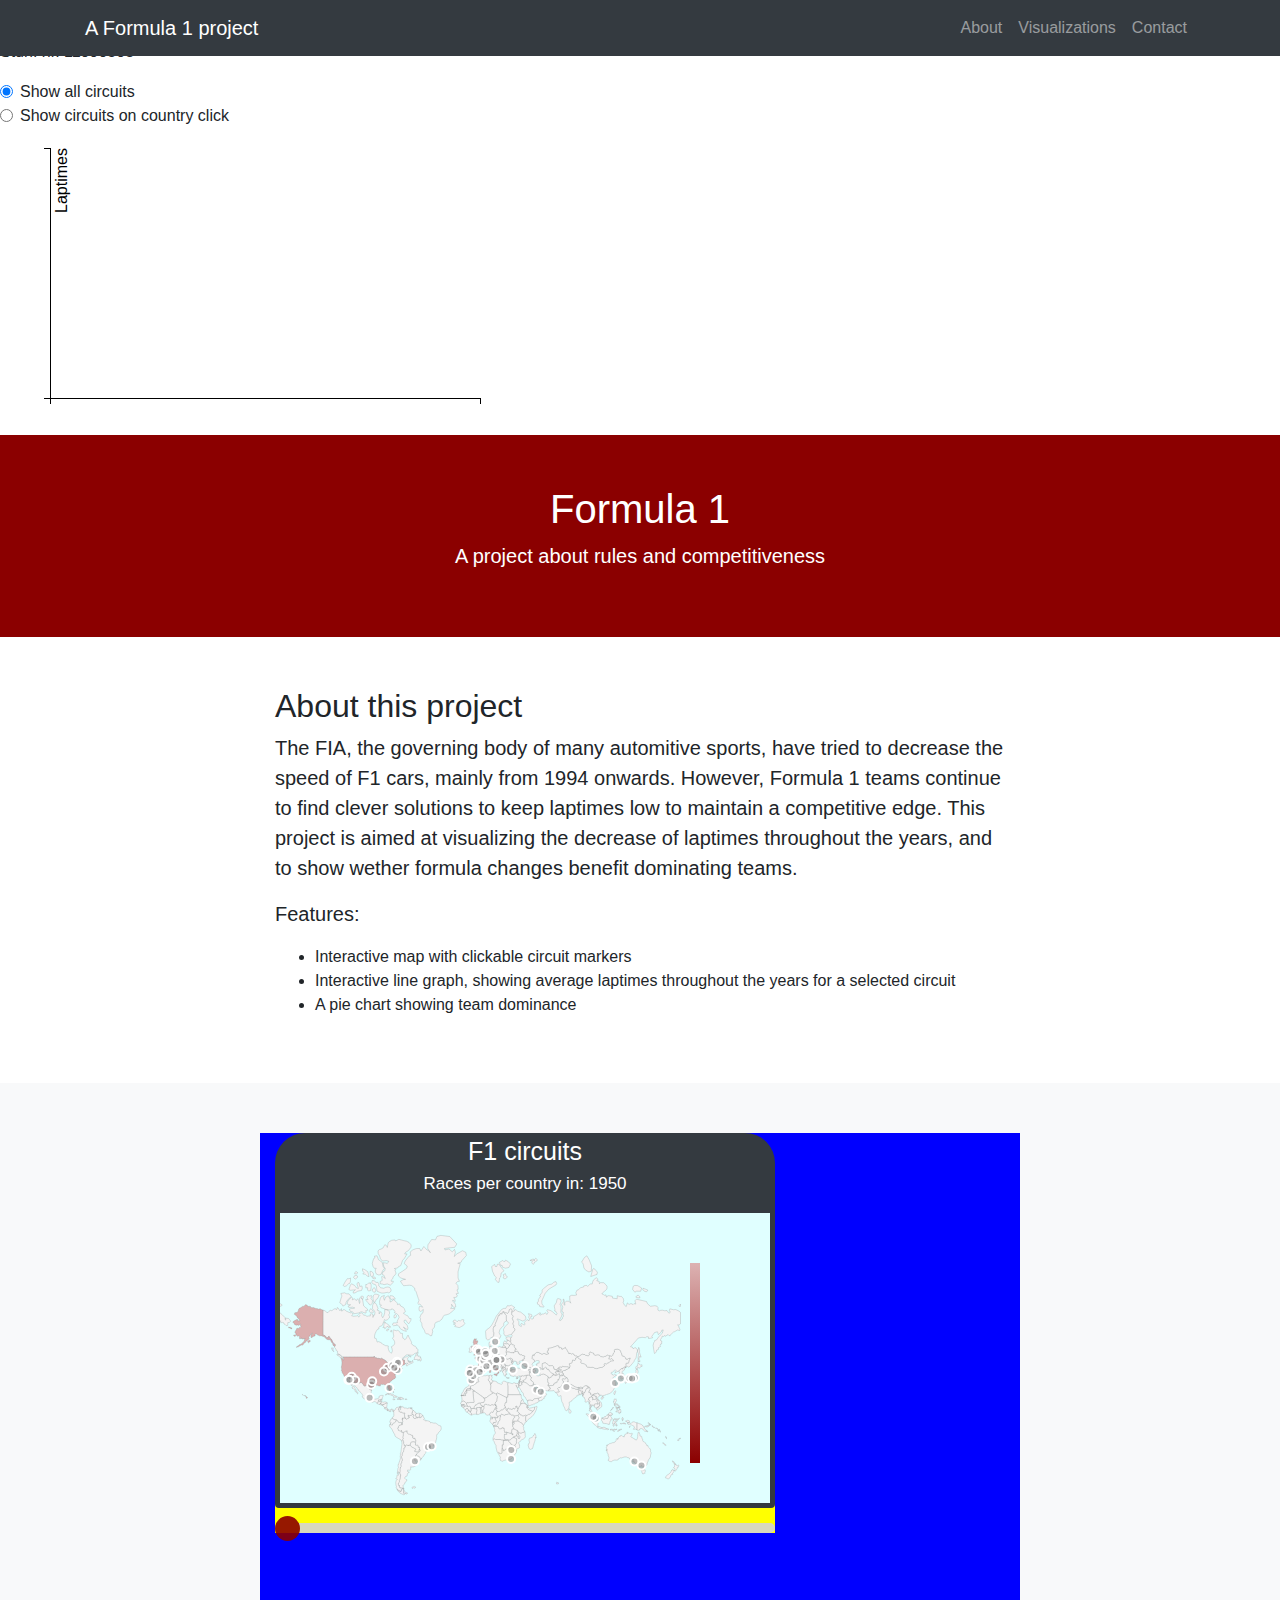
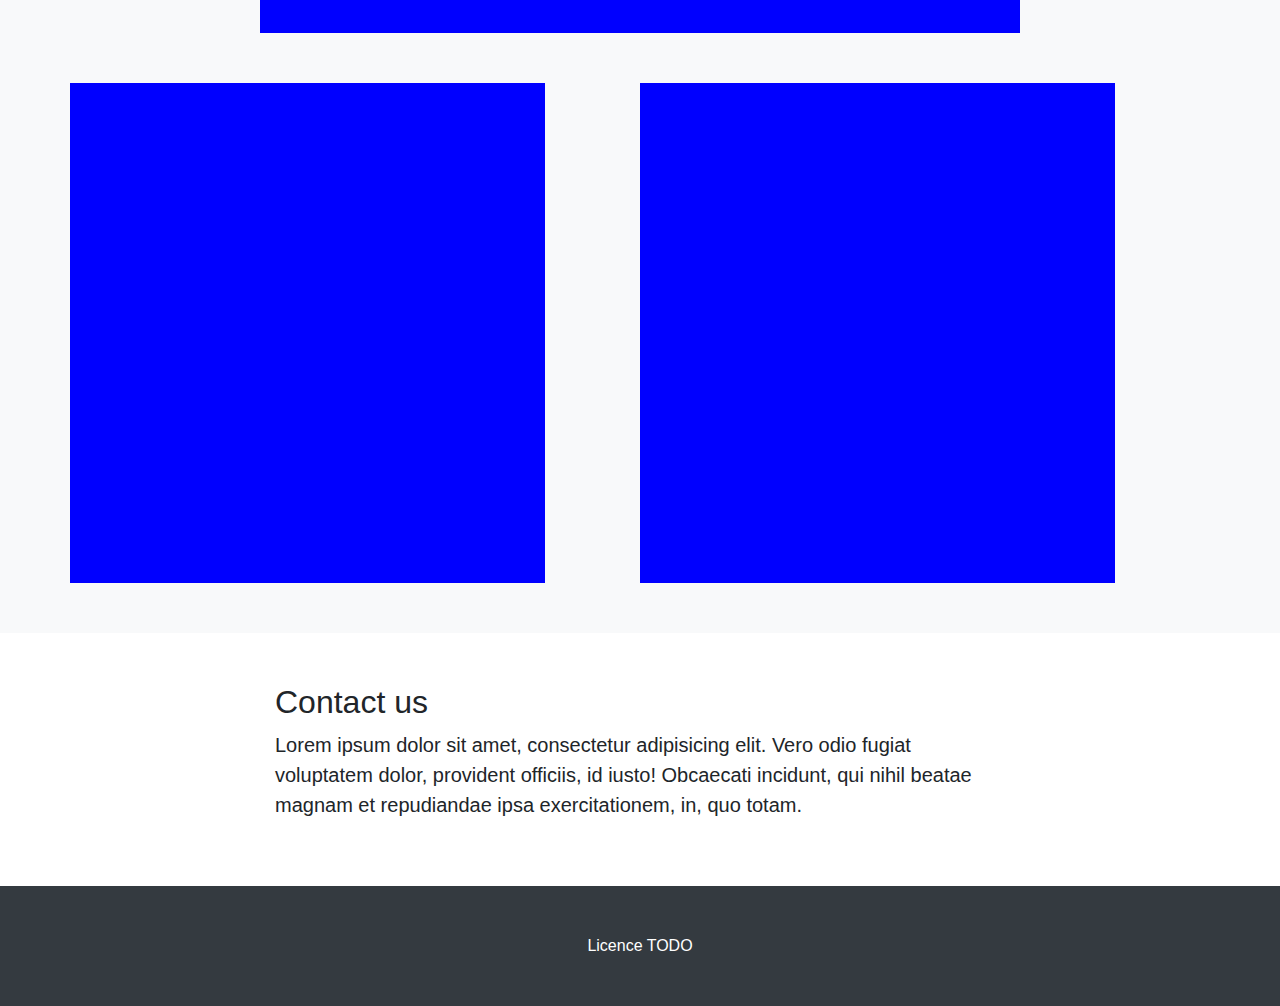
==== main/project.html @ c3337b23 "started general layout of site" ====
<!DOCTYPE>

<html lang='eng'>
	<head>
		<meta name = 'Author: Rick van Bork' Content =  'project html'>

		<!-- Required meta tags for Bootstrap -->
		<meta charset="utf-8">
		<meta name="viewport" content="width=device-width, initial-scale=1, shrink-to-fit=no">

		<title>Github Pages RickvBork</title>

		<!-- Bootstrap core CSS -->
		<link rel='stylesheet' type = 'text/css' href='bootstrap.min.css'>

		<!-- Custom styles for bootstrap template -->
		<link rel='stylesheet' type = 'text/css' href='scrolling-nav.css'>

		<!-- project CSS -->
		<link rel = 'stylesheet' type = 'text/css' href = 'project.css'/>

		<!-- load in libraries -->
		<script src='../libs/d3 3.5.17/d3.min.js'></script>
		<script src='../libs/topojson 3.0.2/topojson.min.js'></script>
		<script src='../libs/datamaps 0.5.0/datamaps.world.min.js'></script>
		<script src='../libs/d3-queue/d3-queue.v3.min.js'></script>
		<script src='../libs/d3-interpolate-path/d3-interpolate-path.js' type='text/javascript'></script>
		<script src='../libs/d3-tip/d3-tip.v0.8.0.js' type ='text/javascript'></script>

		<!-- project script -->
		<script src = 'F1.js' type='text/javascript'></script>

	</head>

	<body>
		<div id = 'title'>
			<p>Rick van Bork</p>
			<p>Stdn. nr. 11990503</p>
		</div>
		<div class="form-check">
			<label class="form-check-label">
				<input class="form-check-input" type="radio" name="exampleRadios" id="radio0" value="option0" checked>Show all circuits
			</label>
		</div>
		<div class="form-check">
			<label class="form-check-label">
				<input class="form-check-input" type="radio" name="exampleRadios" id="radio1" value="option1">Show circuits on country click
			</label>
		</div>

		<div>
			<svg id='lineGraph' width='500' height='300'></svg>
			<svg id='pieChart' width='250' height='250'></svg>
		</div>

		<!-- Navigation -->
		<nav class="navbar navbar-expand-lg navbar-dark bg-dark fixed-top" id="mainNav">
		  <div class="container">
			<a class="navbar-brand js-scroll-trigger" href="#page-top">A Formula 1 project</a>
			<button class="navbar-toggler" type="button" data-toggle="collapse" data-target="#navbarResponsive" aria-controls="navbarResponsive" aria-expanded="false" aria-label="Toggle navigation">
			  <span class="navbar-toggler-icon"></span>
			</button>
			<div class="collapse navbar-collapse" id="navbarResponsive">
			  <ul class="navbar-nav ml-auto">
				<li class="nav-item">
				  <a class="nav-link js-scroll-trigger" href="#about">About</a>
				</li>
				<li class="nav-item">
				  <a class="nav-link js-scroll-trigger" href="#services">Visualizations</a>
				</li>
				<li class="nav-item">
				  <a class="nav-link js-scroll-trigger" href="#contact">Contact</a>
				</li>
			  </ul>
			</div>
		  </div>
		</nav>

		<header class="bg-primary text-white">
		  <div class="container text-center">
			<h1>Formula 1</h1>
			<p class="lead">A project about rules and competitiveness</p>
		  </div>
		</header>

		<section id="about">
		  <div class="container">
			<div class="row">
			  <div class="col-lg-8 mx-auto">
				<h2>About this project</h2>
				<p class="lead">The FIA, the governing body of many automitive sports, have tried to decrease the speed of F1 cars, mainly from 1994 onwards. However, Formula 1 teams continue to find clever solutions to keep laptimes low to maintain a competitive edge. This project is aimed at visualizing the decrease of laptimes throughout the years, and to show wether formula changes benefit dominating teams.</p>

				<p class="lead">Features:</p>
				<ul>
				  <li>Interactive map with clickable circuit markers</li>
				  <li>Interactive line graph, showing average laptimes throughout the years for a selected circuit</li>
				  <li>A pie chart showing team dominance</li>
				</ul>
			  </div>
			</div>
		  </div>
		</section>

		<section id="services" class="bg-light">
		  <div class="container">
			<div id='row0' class="row">
<!-- 			  <div class="col-lg-8 mx-auto">
				<h2>Services we offer</h2>
				<p class="lead">Lorem ipsum dolor sit amet, consectetur adipisicing elit. Aut optio velit inventore, expedita quo laboriosam possimus ea consequatur vitae, doloribus consequuntur ex. Nemo assumenda laborum vel, labore ut velit dignissimos.</p>
			  </div> -->
			  <div id='mapcolumn' class="vis col-md-8">
			  	<div id='map-slide-title-container'>
			  	  <div id='maptitle'>
			  	  	<span>F1 circuits</span>
			  	  	<span><br>Races per country in: 1950</span>
			  	  </div>
			  	  <div id='map-slide-container'>
			  	    <div id='container' style='width: 500px; height: 300px;'></div>
			  	    <div class="slidecontainer">
					  <input type="range" min="1950" max="2017" value="1950" class="slider" id="myRange"></input>
				    </div>
			  	  </div>
			  	</div>
			  </div>
			</div>
			<div id='row1' class="row">
			  <div class="vis col-md-5"></div>
			  <div class="vis col-md-5 offset-md-1"></div>
		  </div>
		</section>

		<section id="contact">
		  <div class="container">
			<div class="row">
			  <div class="col-lg-8 mx-auto">
				<h2>Contact us</h2>
				<p class="lead">Lorem ipsum dolor sit amet, consectetur adipisicing elit. Vero odio fugiat voluptatem dolor, provident officiis, id iusto! Obcaecati incidunt, qui nihil beatae magnam et repudiandae ipsa exercitationem, in, quo totam.</p>
			  </div>
			</div>
		  </div>
		</section>

		<!-- Footer -->
		<footer class="py-5 bg-dark">
			<div class="container">

				<!-- TODO: LICENCE HERE -->
				<p class="m-0 text-center text-white">Licence TODO</p>
			</div>
		</footer>

		<!-- load in jquery first then bootstrap -->
		<script src="../libs/jquery/jquery.min.js"></script>
		<script src="../libs/bootstrap/bootstrap.bundle.min.js"></script>

		<!-- Plugin JavaScript for scrolling-nav -->
		<script src='../libs/jquery-easing/jquery.easing.min.js'></script>

		<!-- JS for scrolling seperated from vis scripts -->
		<script src='scrolling-nav.js'></script>

	</body>
</html>
---- main/scrolling-nav.css ----
/*!
 * Start Bootstrap - Scrolling Nav (https://startbootstrap.com/template-overviews/scrolling-nav)
 * Copyright 2013-2017 Start Bootstrap
 * Licensed under MIT (https://github.com/BlackrockDigital/startbootstrap-scrolling-nav/blob/master/LICENSE)
 */

header {
  padding: 154px 0 100px;
}

/*padding of title div*/
@media (min-width: 992px) {
  header {
    padding: 50px 0 50px;
  }
}

/*padding to menu bar after scrolling via menu bar*/
section {
  padding: 50px 0;
}
---- main/project.css ----
/*
* Nooit puntcomma's
*/

/*
* Coupling bubbles to map combined with an update choropleth couses fillKey of * the bubble data to be overwritten.
*/

/*datamaps overwrites fillKey after slider update*/
.datamaps-bubble {
	fill: grey !important;
  cursor: pointer; /* Cursor on hover */
}

.axis path {
	stroke: black;
	stroke-width: 1;
	shape-rendering: crispEdges;
	fill: none;
}

.line { 
	stroke: grey;
	stroke-width: 2;
	fill: none;
}

.lineCircle {
	fill: white;
	stroke: grey;
	stroke-width: 3px;
}

.overlay {
	fill: none;
	stroke: none;
	pointer-events: all;
}

.focusLine {
	fill: none;
	stroke: black;
	stroke-width: 0.5px;
}

.focusCircle {
	fill: black;
}

/* Overwrite bootstrap*/
.bg-primary {
  background-color: #8b0000 !important;
}

/* The slider itself */
.slider {
  -webkit-appearance: none;  /* Override default CSS styles */
  appearance: none;
  width: 500px; /* Full-width */
  height: 10px; /* Specified height */
  border-radius: 5px;
  background: #d3d3d3; /* Grey background */
  outline: none; /* Remove outline */
  -webkit-transition: .2s; /* 0.2 seconds transition on hover */
  transition: opacity .2s;
  opacity: 0.9;
}

/* Mouse-over effects */
.slider:hover {
  opacity: 1; /* Fully shown on mouse-over */
}

/* The slider handle (use -webkit- (Chrome, Opera, Safari, Edge) and -moz- (Firefox) to override default look) */ 
.slider::-webkit-slider-thumb {
  -webkit-appearance: none; /* Override default look */
  appearance: none;
  width: 25px; /* Set a specific slider handle width */
  height: 25px; /* Slider handle height */
  border-radius: 100%;
  background: #8b0000;
  cursor: pointer;
}

.d3-tip {
  line-height: 1;
  width: 56px;
  margin-left: 38px;
  margin-top: 1px;
  font-size: 8px;
  font-weight: bold;
  padding: 8px;
  background: rgba(0, 0, 0, 0.8);
  color: #FFFFFF;
  border-radius: 10px;
  pointer-events: none;
}

/*creates a small triangle pointing to the left*/
.d3-tip::after {
  content: " "; 
  display: block; 
  width: 0; 
  height: 0;

  /*Triangle of 5 x 7 pixels*/
  border-top: 5px solid transparent;
  border-bottom: 5px solid transparent;

  /*color the same as background of .d3-tip*/
  border-right: 7px solid rgba(0, 0, 0, 0.8);

  position: absolute;
  top: 50%;
  margin-top: -5px;
  margin-right: -2px;  
  right: 100%;
  z-index: 2; 
}

.row .vis {
  background-color: blue; /*TODO: REMOVE*/
  height: 500px;
}

/*adds whitespace between rows*/
#row0 {
  padding-bottom: 50px;
}

/*set column containing map in the middle*/
#mapcolumn {
  width: 50%;
  margin: 0 auto;
}

#map-slide-title-container {
  position: relative;
  height: 80%;
  width: 500px;
}

/*formatting for map title*/
#maptitle {
  height: 75px;
  color: #ffffff;
  background-color: #343a40;
  border-top-left-radius: 30px;
  border-top-right-radius: 30px;
  text-align: center;
}

#maptitle span:nth-child(1) {
    font-size: 25px;
}

#maptitle span:nth-child(2) {
    font-size: 17px;
}

/*container for both slider and map container*/
#map-slide-container {
  background-color: yellow; /*TODO: REMOVE*/
  height: 325px;
  position: absolute;
  bottom: 0px;
}

#container {
  overflow: hidden;
  background: lightcyan;
  border-bottom-left-radius: 4px;
  border-bottom-right-radius: 4px;
  border: 5px solid #343a40;
  float: left;
}

.slidecontainer {
  position: absolute;
  bottom: 0px;
  width: 100%;
}
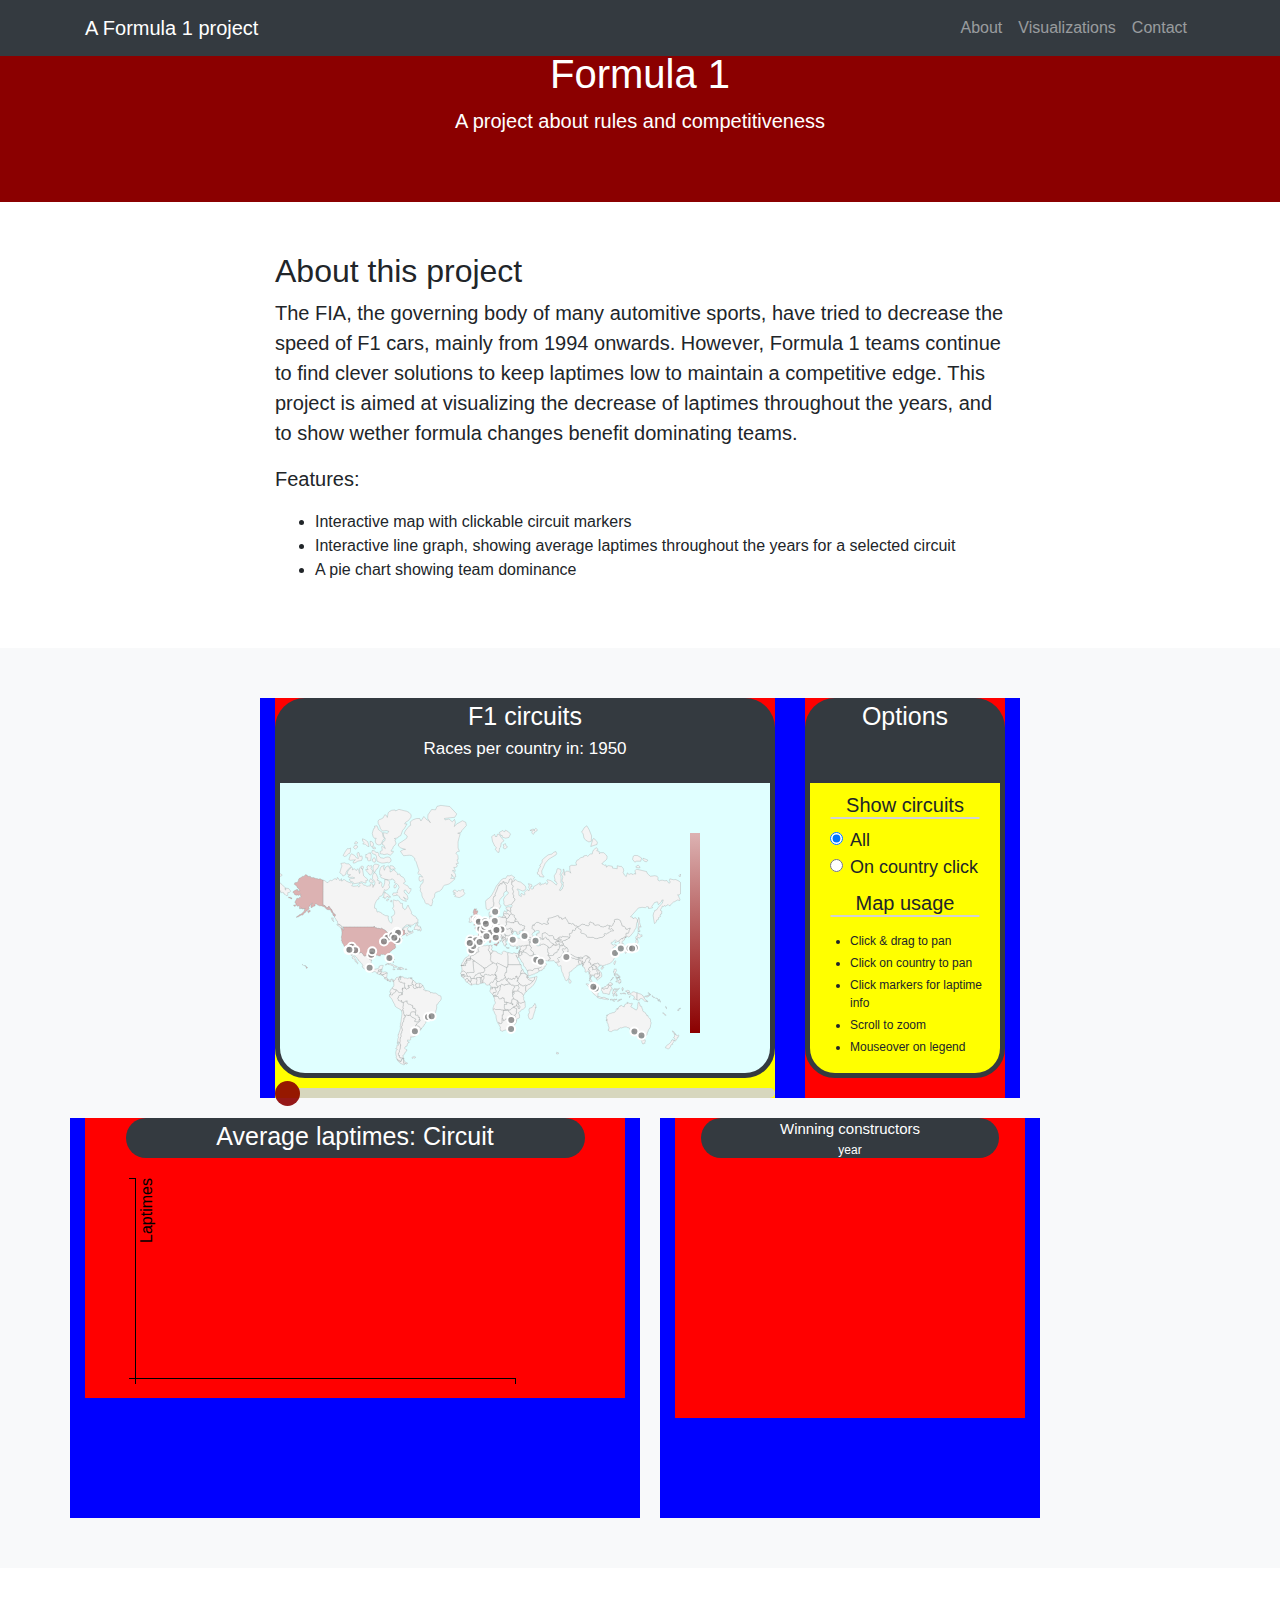
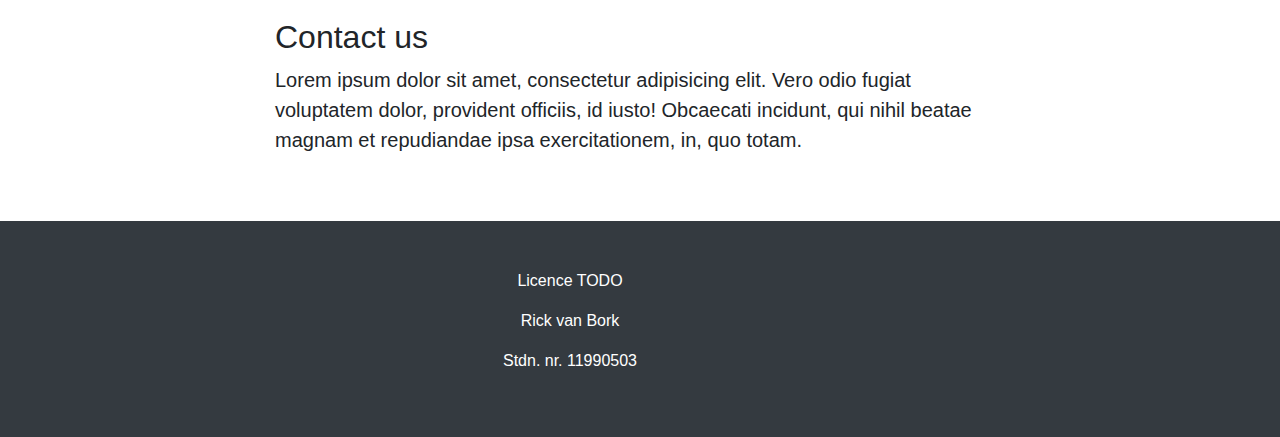
==== commit 420813db: "bugfixing cleanup layout" ====
--- a/main/project.html
+++ b/main/project.html
@@ -33,25 +33,6 @@
 	</head>
 
 	<body>
-		<div id = 'title'>
-			<p>Rick van Bork</p>
-			<p>Stdn. nr. 11990503</p>
-		</div>
-		<div class="form-check">
-			<label class="form-check-label">
-				<input class="form-check-input" type="radio" name="exampleRadios" id="radio0" value="option0" checked>Show all circuits
-			</label>
-		</div>
-		<div class="form-check">
-			<label class="form-check-label">
-				<input class="form-check-input" type="radio" name="exampleRadios" id="radio1" value="option1">Show circuits on country click
-			</label>
-		</div>
-
-		<div>
-			<svg id='lineGraph' width='500' height='300'></svg>
-			<svg id='pieChart' width='250' height='250'></svg>
-		</div>
 
 		<!-- Navigation -->
 		<nav class="navbar navbar-expand-lg navbar-dark bg-dark fixed-top" id="mainNav">
@@ -109,26 +90,66 @@
 				<p class="lead">Lorem ipsum dolor sit amet, consectetur adipisicing elit. Aut optio velit inventore, expedita quo laboriosam possimus ea consequatur vitae, doloribus consequuntur ex. Nemo assumenda laborum vel, labore ut velit dignissimos.</p>
 			  </div> -->
 			  <div id='mapcolumn' class="vis col-md-8">
-			  	<div id='map-slide-title-container'>
-			  	  <div id='maptitle'>
+			  	<div class='map options'>
+			  	  <div class='options title'>Options</div>
+			  	  <div class='options edge'>
+			  	  	<h5>Show circuits</h5>
+					<div class="lead form-check">
+					  <label class="form-check-label">
+						<input class="form-check-input" type="radio" name="exampleRadios" id="radio0" value="option0" checked>All
+					  </label>
+					</div>
+					<div class="lead form-check">
+					  <label class="form-check-label">
+					  <input class="form-check-input" type="radio" name="exampleRadios" id="radio1" value="option1">On country click
+					  </label>
+					</div>
+					<h5>Map usage</h5>
+					<ul class='infolist'>
+					  <li>Click &amp; drag to pan</li>
+					  <li>Click on country to pan</li>
+					  <li>Click markers for laptime info</li>
+					  <li>Scroll to zoom</li>
+					  <li>Mouseover on legend</li>
+					</ul>
+			  	  </div>
+			  	</div>
+			  	<div class='map functions'>
+			  	  <div class='map title'>
 			  	  	<span>F1 circuits</span>
 			  	  	<span><br>Races per country in: 1950</span>
 			  	  </div>
 			  	  <div id='map-slide-container'>
-			  	    <div id='container' style='width: 500px; height: 300px;'></div>
+			  	    <div id='container' class='map edge' style='width: 500px; height: 300px;'></div>
 			  	    <div class="slidecontainer">
 					  <input type="range" min="1950" max="2017" value="1950" class="slider" id="myRange"></input>
-				    </div>
+					</div>
 			  	  </div>
 			  	</div>
 			  </div>
 			</div>
 			<div id='row1' class="row">
-			  <div class="vis col-md-5"></div>
-			  <div class="vis col-md-5 offset-md-1"></div>
-		  </div>
+			  <div class="vis col-md-6">
+			  	<div id='graph-container'>
+			  		<div class='graph title b'>
+			  		  <span>Average</span>
+			  		  <span> laptimes:</span>
+			  		  <span> Circuit</span>
+			  		</div>
+			  		<svg id='lineGraph' width='450' height='250'></svg>
+			  	</div>
+			  </div>
+			  <div class="vis col-md-4">
+			  	<div class='pie contructors'>
+			  		<div class='pie title b'>
+			  		  <span>Winning constructors</span>
+			  		  <span><br>year</span>
+			  		</div>
+			  		<svg id='pieChart' width='250' height='250'></svg>
+			  	</div>
+			  </div>
+		    </div>
 		</section>
-
 		<section id="contact">
 		  <div class="container">
 			<div class="row">
@@ -142,10 +163,13 @@
 
 		<!-- Footer -->
 		<footer class="py-5 bg-dark">
-			<div class="container">
+			<div class="container m-0 text-center text-white">
 
 				<!-- TODO: LICENCE HERE -->
-				<p class="m-0 text-center text-white">Licence TODO</p>
+				<p>Licence TODO</p>
+				<p>Rick van Bork</p>
+				<p>Stdn. nr. 11990503</p>
+		</div>
 			</div>
 		</footer>
 
--- a/main/project.css
+++ b/main/project.css
@@ -120,12 +120,17 @@
 
 .row .vis {
   background-color: blue; /*TODO: REMOVE*/
-  height: 500px;
-}
-
-/*adds whitespace between rows*/
+  height: 400px;
+}
+
+/*sets gutter between row*/
 #row0 {
-  padding-bottom: 50px;
+  padding-bottom: 20px;
+}
+
+/*sets gutter between columns*/
+.vis.col-md-6 {
+  margin-right: 20px;
 }
 
 /*set column containing map in the middle*/
@@ -134,49 +139,142 @@
   margin: 0 auto;
 }
 
-#map-slide-title-container {
+.map.functions {
   position: relative;
-  height: 80%;
+  height: 100%;
   width: 500px;
+  background-color: red; /*TODO: REMOVE*/
 }
 
 /*formatting for map title*/
-#maptitle {
-  height: 75px;
+.title {
+  height: 20%;
   color: #ffffff;
   background-color: #343a40;
   border-top-left-radius: 30px;
   border-top-right-radius: 30px;
   text-align: center;
-}
-
-#maptitle span:nth-child(1) {
-    font-size: 25px;
-}
-
-#maptitle span:nth-child(2) {
+  font-size: 25px;
+}
+
+.map.title span:nth-child(2) {
     font-size: 17px;
 }
 
 /*container for both slider and map container*/
 #map-slide-container {
   background-color: yellow; /*TODO: REMOVE*/
-  height: 325px;
+  height: 80%;
   position: absolute;
   bottom: 0px;
 }
 
+/*map position and border*/
 #container {
   overflow: hidden;
   background: lightcyan;
-  border-bottom-left-radius: 4px;
-  border-bottom-right-radius: 4px;
+  float: left;
+}
+
+/*sets all edges around edged divs*/
+.edge {
+  border-bottom-left-radius: 30px;
+  border-bottom-right-radius: 30px;
   border: 5px solid #343a40;
-  float: left;
 }
 
 .slidecontainer {
   position: absolute;
   bottom: 0px;
   width: 100%;
+}
+
+/*sets general options width*/
+.options {
+  width: 200px;
+}
+
+/*container for map options*/
+.map.options {
+  position: relative;
+
+  /*TODO: same as #map-slide-title-container*/
+  height: 100%;
+  float: right;
+  background-color: red; /*TODO: REMOVE*/
+}
+
+/* TODO: options same as #container*/
+.options.edge {
+  height: 75%;
+  background: yellow; /*TODO: REMOVE*/
+}
+
+.form-check {
+  margin-left: 20px;
+  font-size: 18px;
+}
+
+h5 {
+  margin-top: 10px;
+  text-align: center;
+}
+
+/*line under header*/
+h5:after
+{
+  width: 150px;
+  margin-left: 20px;
+  content:' ';
+  display:block;
+  border:1px solid #d3d3d3;
+  border-radius:4px;
+}
+
+.infolist {
+  margin-top: 15px;
+  font-size: 12px;
+}
+
+.infolist li {
+  margin-top: 4px;
+}
+
+#graph-container {
+  /*TODO: same as #map-slide-title-container*/
+  height: 70%;
+  width: 100%;
+  background-color: red; /*TODO: REMOVE*/
+}
+
+/*second title format center and round bottom edges*/
+.title.b{
+  margin: auto;
+  height: 40px;
+  width: 85%;
+  border-bottom-left-radius: 30px;
+  border-bottom-right-radius: 30px;
+}
+
+/**/
+.pie.title {
+  font-size: 15px;
+}
+
+/*subtitle*/
+.pie div span:nth-child(2) {
+  font-size: 12px;
+}
+
+/*pie container div*/
+.pie.contructors {
+  width: 100%;
+  height: 75%;
+  background-color: red;
+}
+
+/*centers pie chart in the container div*/
+#pieChart {
+  display: block;
+  margin: auto;
 }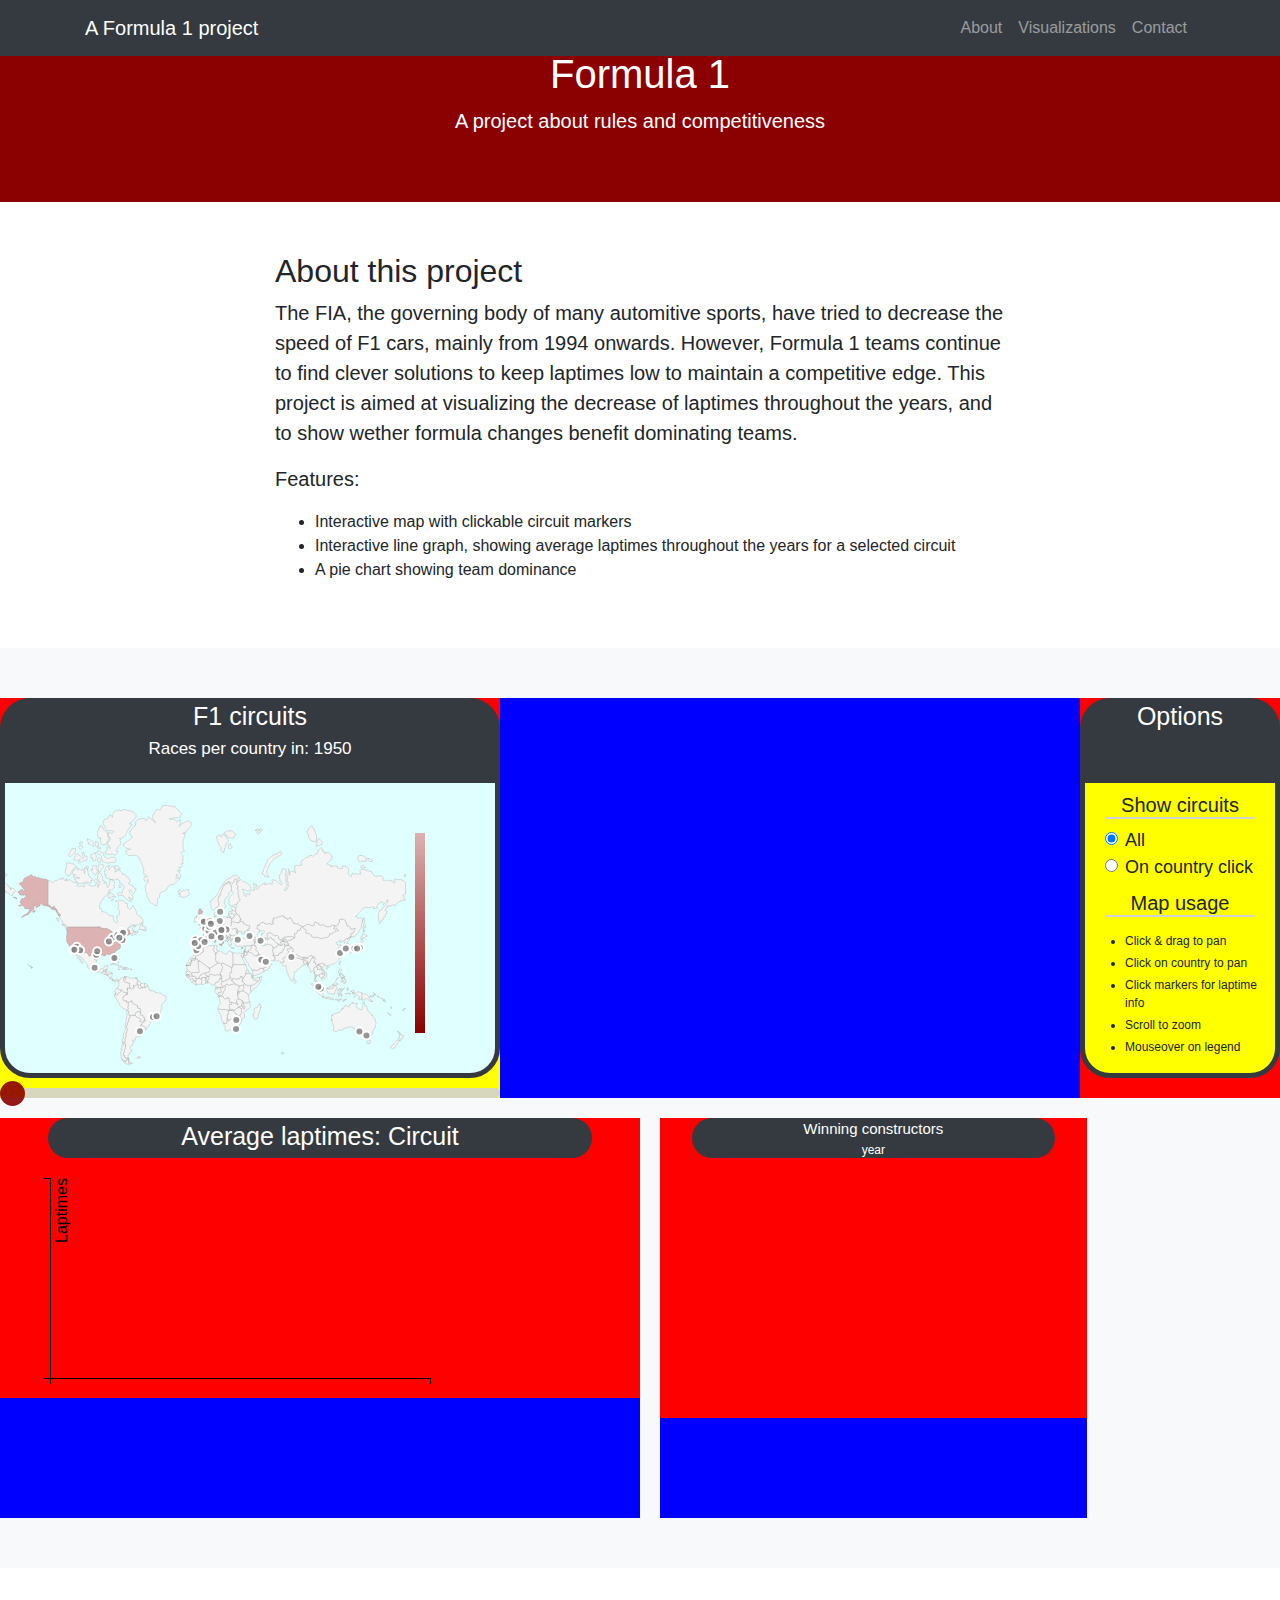
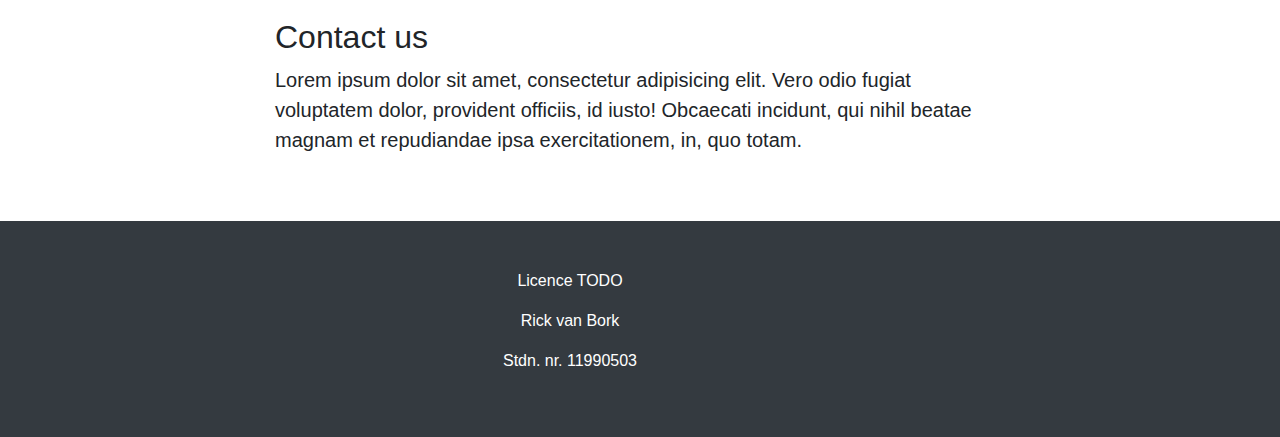
==== commit 01a94307: "Bugfixing layout and code cleanup" ====
--- a/main/project.html
+++ b/main/project.html
@@ -83,13 +83,13 @@
 		</section>
 
 		<section id="services" class="bg-light">
-		  <div class="container">
+		  <div class="container-fluid">
 			<div id='row0' class="row">
 <!-- 			  <div class="col-lg-8 mx-auto">
 				<h2>Services we offer</h2>
 				<p class="lead">Lorem ipsum dolor sit amet, consectetur adipisicing elit. Aut optio velit inventore, expedita quo laboriosam possimus ea consequatur vitae, doloribus consequuntur ex. Nemo assumenda laborum vel, labore ut velit dignissimos.</p>
 			  </div> -->
-			  <div id='mapcolumn' class="vis col-md-8">
+			  <div id='mapcolumn' class="vis col-md-12">
 			  	<div class='map options'>
 			  	  <div class='options title'>Options</div>
 			  	  <div class='options edge'>
--- a/main/project.css
+++ b/main/project.css
@@ -121,6 +121,8 @@
 .row .vis {
   background-color: blue; /*TODO: REMOVE*/
   height: 400px;
+  padding-right: 0;
+  padding-left: 0;
 }
 
 /*sets gutter between row*/
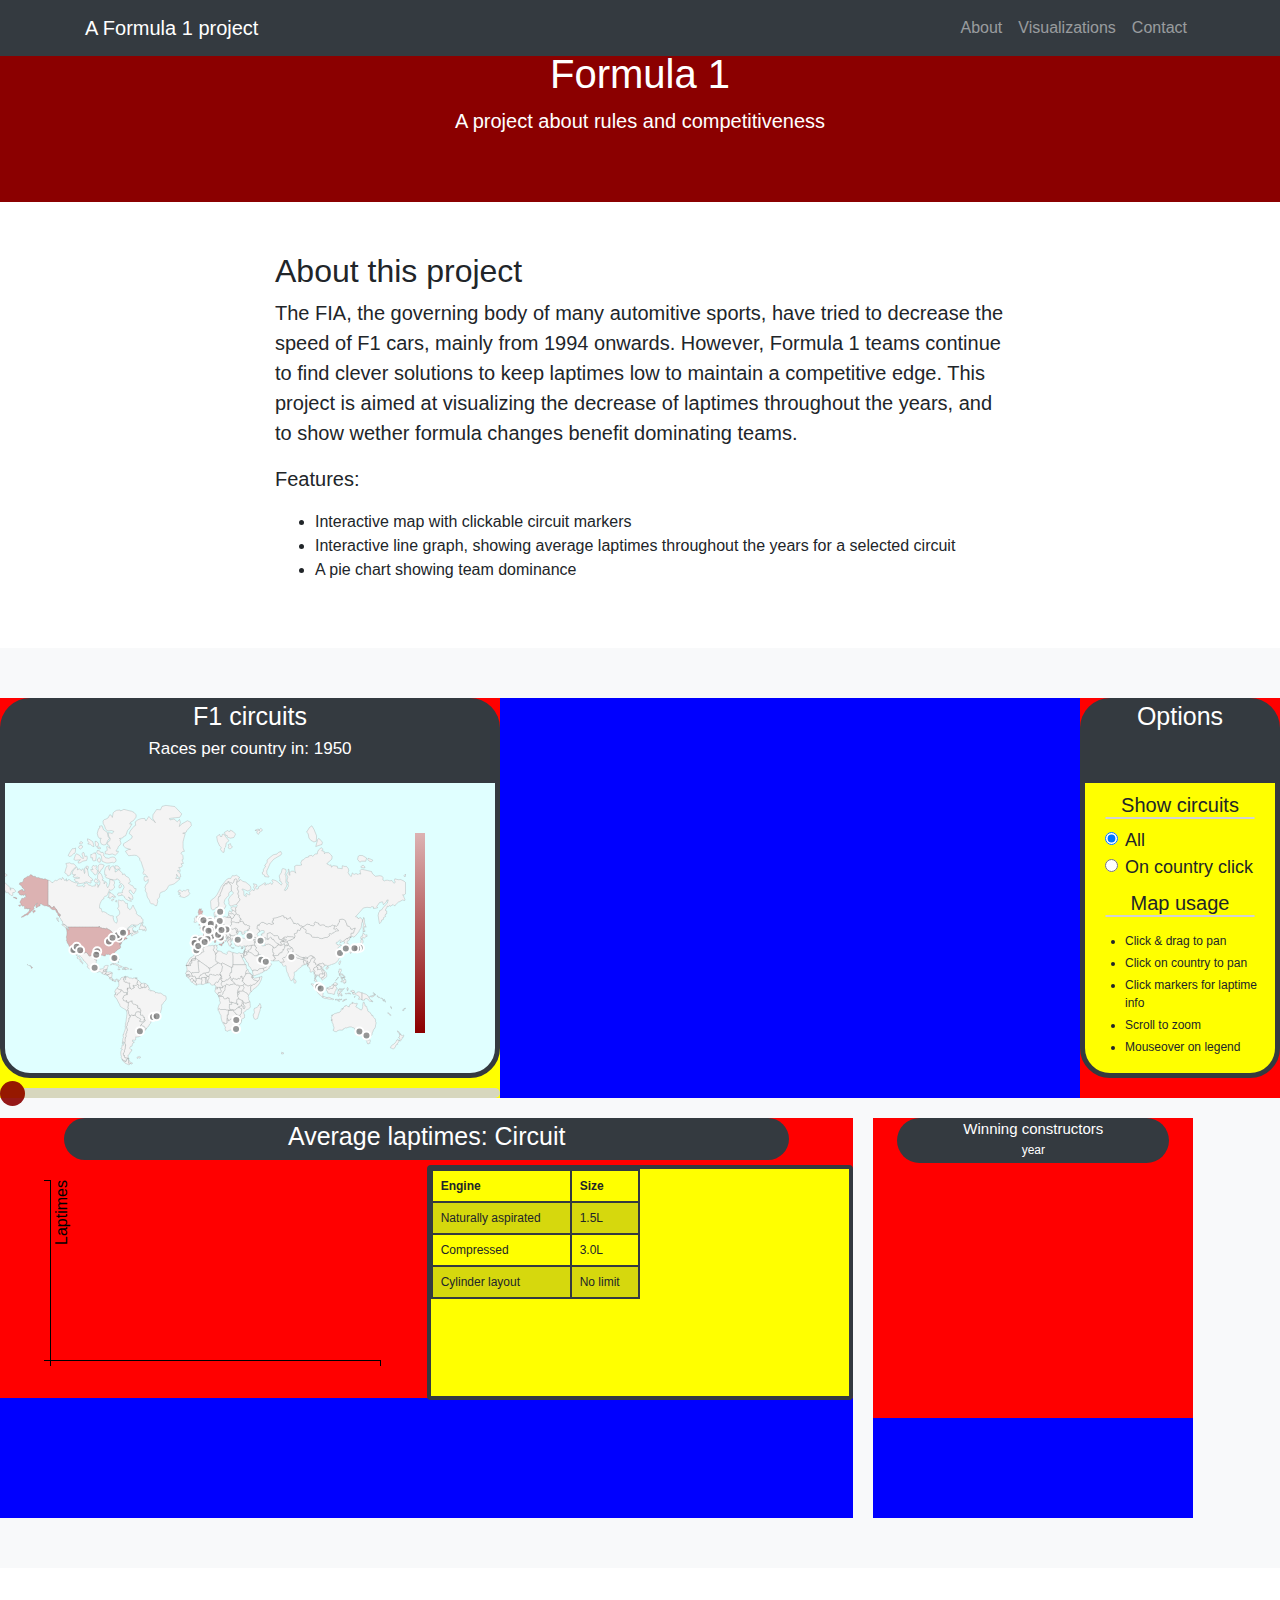
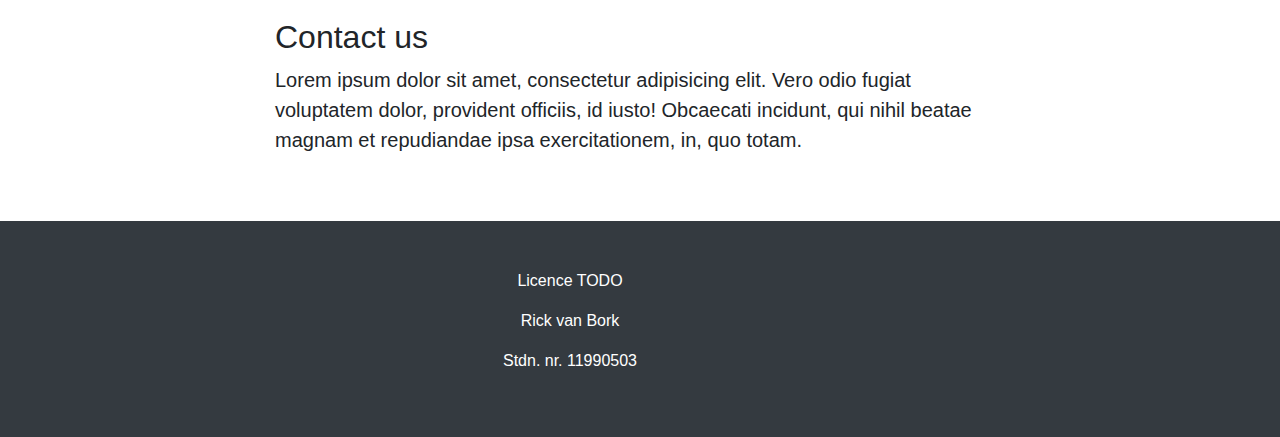
==== commit 60e0eb7d: "added table, code cleanup" ====
--- a/main/project.html
+++ b/main/project.html
@@ -85,10 +85,7 @@
 		<section id="services" class="bg-light">
 		  <div class="container-fluid">
 			<div id='row0' class="row">
-<!-- 			  <div class="col-lg-8 mx-auto">
-				<h2>Services we offer</h2>
-				<p class="lead">Lorem ipsum dolor sit amet, consectetur adipisicing elit. Aut optio velit inventore, expedita quo laboriosam possimus ea consequatur vitae, doloribus consequuntur ex. Nemo assumenda laborum vel, labore ut velit dignissimos.</p>
-			  </div> -->
+
 			  <div id='mapcolumn' class="vis col-md-12">
 			  	<div class='map options'>
 			  	  <div class='options title'>Options</div>
@@ -129,17 +126,37 @@
 			  </div>
 			</div>
 			<div id='row1' class="row">
-			  <div class="vis col-md-6">
+			  <div class="vis col-md-8">
 			  	<div id='graph-container'>
 			  		<div class='graph title b'>
 			  		  <span>Average</span>
 			  		  <span> laptimes:</span>
 			  		  <span> Circuit</span>
 			  		</div>
-			  		<svg id='lineGraph' width='450' height='250'></svg>
-			  	</div>
-			  </div>
-			  <div class="vis col-md-4">
+			  		<svg id='lineGraph' width='400' height='250'></svg>
+			  		<div class='info tables'>
+			  		  <table class='engine'>
+						  <tr>
+						  	<th>Engine</th>
+						    <th>Size</th>
+						  </tr>
+						  <tr>
+						    <td>Naturally aspirated</td>
+						    <td class='nas'>1.5L</td>
+						  </tr>
+						  <tr>
+						    <td>Compressed</td>
+						    <td class='coms'>3.0L</td>
+						  </tr>
+						  <tr>
+						    <td>Cylinder layout</td>
+						    <td class='cyl'>No limit</td>
+						  </tr>
+					  </table>
+			  		</div>
+			  	</div>
+			  </div>
+			  <div class="vis col-md-3">
 			  	<div class='pie contructors'>
 			  		<div class='pie title b'>
 			  		  <span>Winning constructors</span>
--- a/main/project.css
+++ b/main/project.css
@@ -131,7 +131,7 @@
 }
 
 /*sets gutter between columns*/
-.vis.col-md-6 {
+.vis.col-md-8 {
   margin-right: 20px;
 }
 
@@ -249,10 +249,40 @@
   background-color: red; /*TODO: REMOVE*/
 }
 
+/*info window for the reg changes*/
+#graph-container .info {
+  margin-top: 0.5%;
+  float: right;
+  height: 84%;
+  width: 50%;
+  border: 4px solid #343a40;
+  border-radius: 4px;
+  background-color: yellow;
+}
+
+/*set opacity and color to uneven table rows*/
+tr:nth-child(even) {
+    background: rgba(52, 58, 64, 0.2);
+}
+
+/*general table layout*/
+table {
+    font-family: arial, sans-serif;
+    font-size: 12px;
+    border-collapse: collapse;
+    width: 50%;
+}
+
+td, th {
+    border: 2px solid #343a40;
+    text-align: left;
+    padding: 8px;
+}
+
 /*second title format center and round bottom edges*/
 .title.b{
   margin: auto;
-  height: 40px;
+  height: 15%;
   width: 85%;
   border-bottom-left-radius: 30px;
   border-bottom-right-radius: 30px;
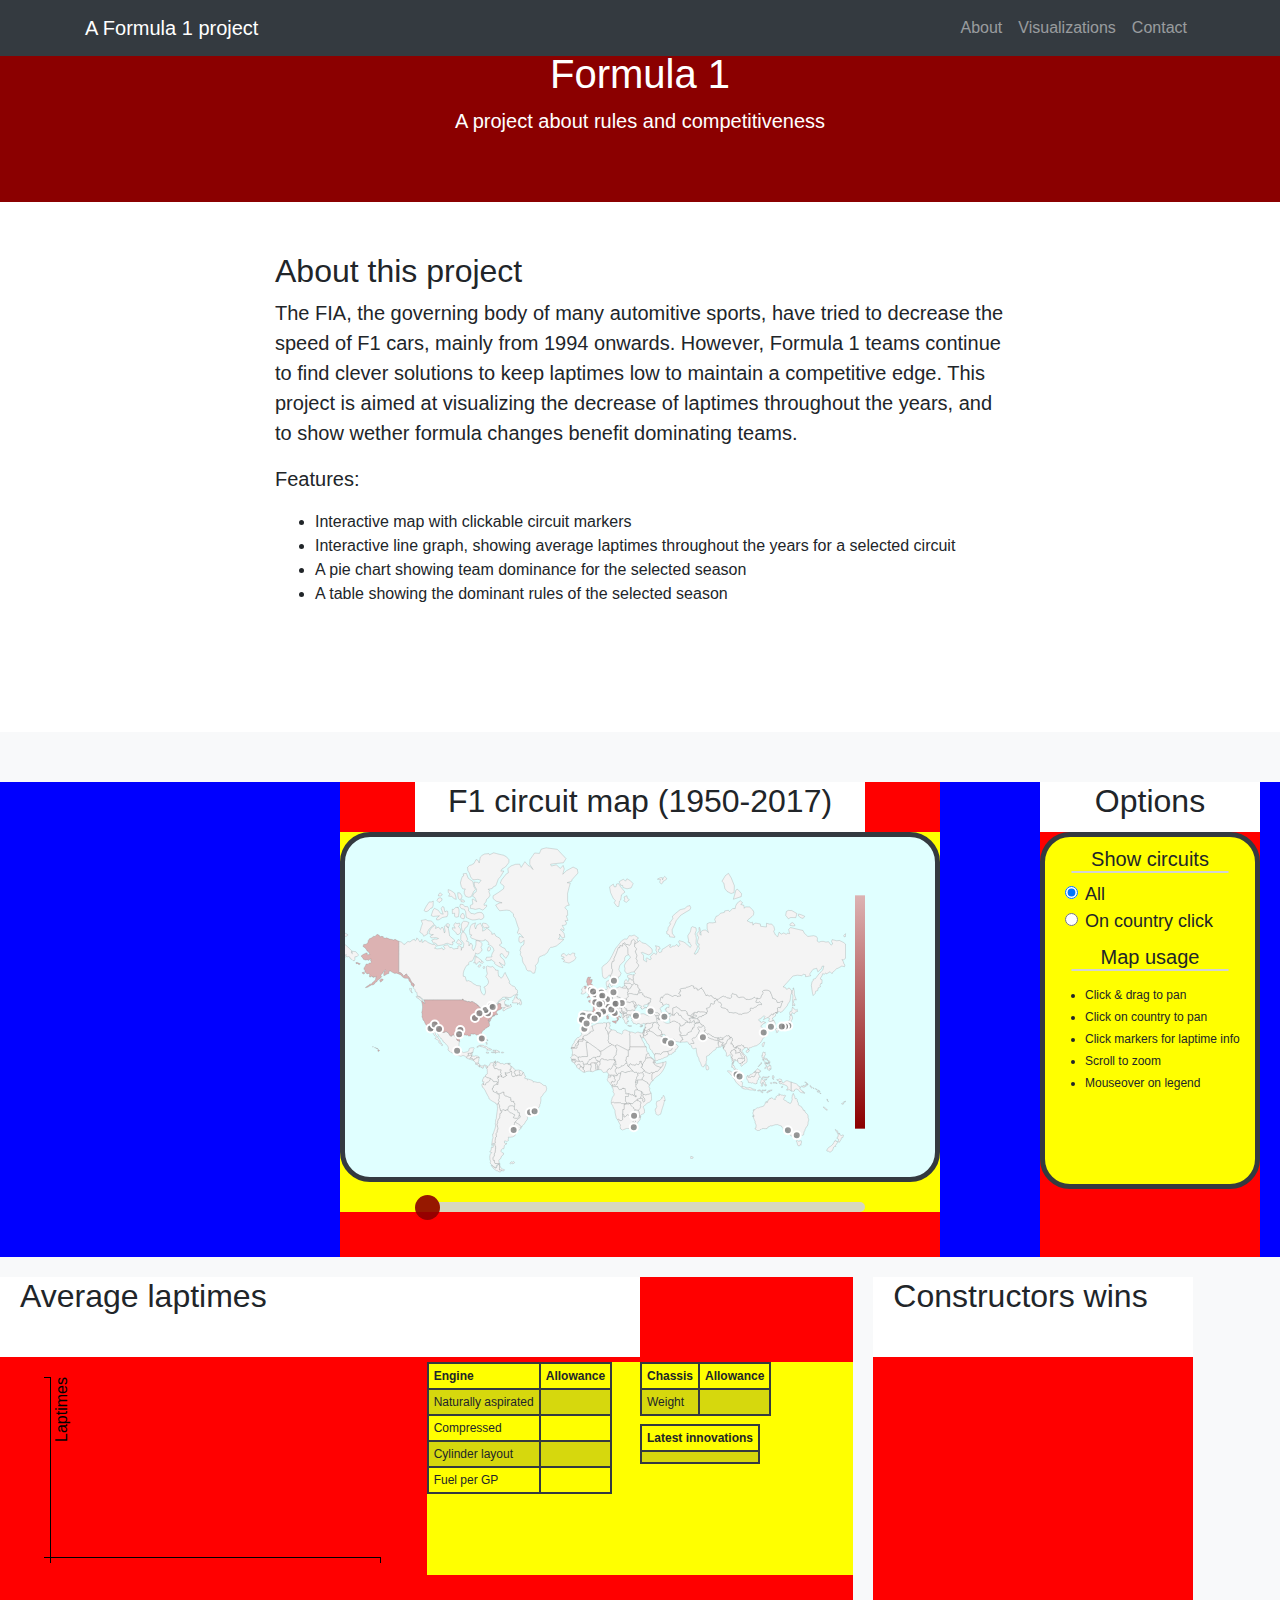
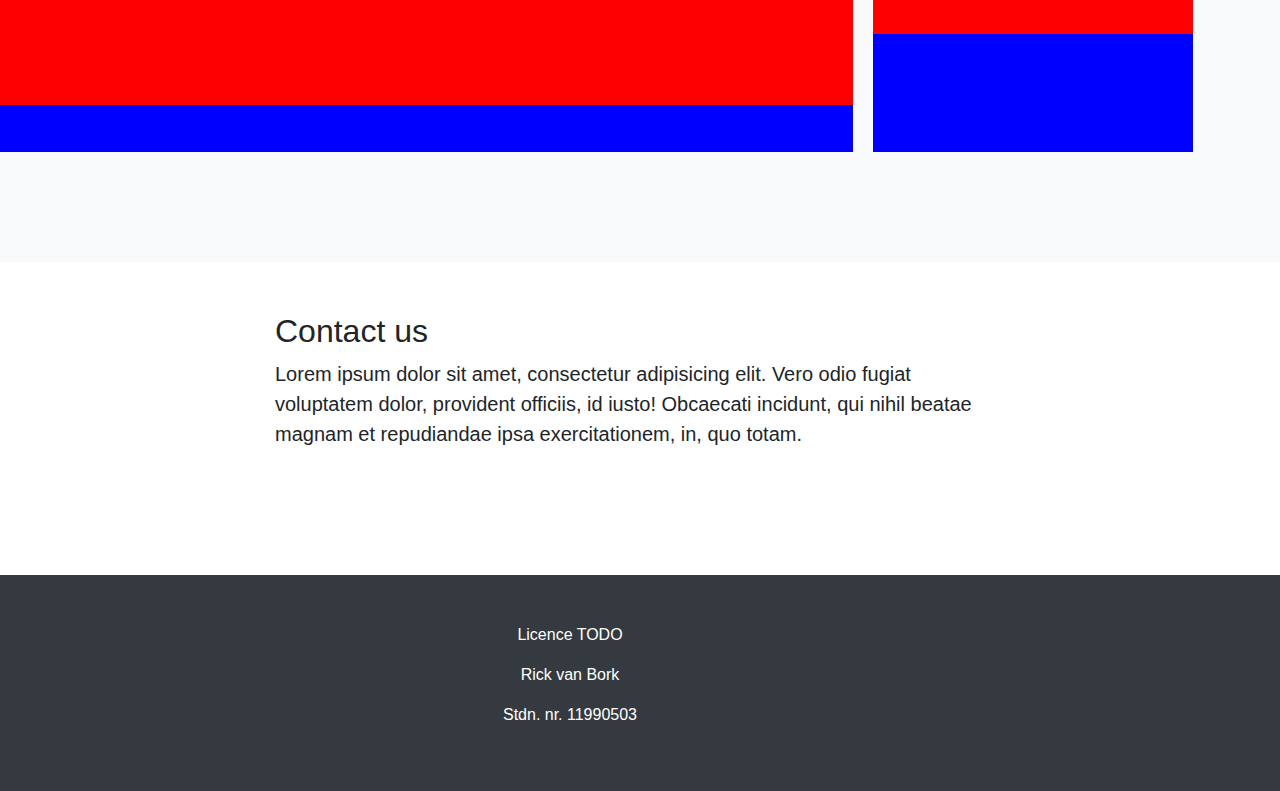
==== commit 170f9f23: "Layout improved" ====
--- a/main/project.html
+++ b/main/project.html
@@ -2,13 +2,13 @@
 
 <html lang='eng'>
 	<head>
-		<meta name = 'Author: Rick van Bork' Content =  'project html'>
+		<meta name = 'Author: Rick van Bork' Content = 'project html'>
 
 		<!-- Required meta tags for Bootstrap -->
 		<meta charset="utf-8">
 		<meta name="viewport" content="width=device-width, initial-scale=1, shrink-to-fit=no">
 
-		<title>Github Pages RickvBork</title>
+		<title>F1 Project Rick van Bork</title>
 
 		<!-- Bootstrap core CSS -->
 		<link rel='stylesheet' type = 'text/css' href='bootstrap.min.css'>
@@ -75,7 +75,8 @@
 				<ul>
 				  <li>Interactive map with clickable circuit markers</li>
 				  <li>Interactive line graph, showing average laptimes throughout the years for a selected circuit</li>
-				  <li>A pie chart showing team dominance</li>
+				  <li>A pie chart showing team dominance for the selected season</li>
+				  <li>A table showing the dominant rules of the selected season</li>
 				</ul>
 			  </div>
 			</div>
@@ -88,7 +89,9 @@
 
 			  <div id='mapcolumn' class="vis col-md-12">
 			  	<div class='map options'>
-			  	  <div class='options title'>Options</div>
+			  	  <div class='options title'>
+			  	  	<h2>Options</h2>
+			  	  </div>
 			  	  <div class='options edge'>
 			  	  	<h5>Show circuits</h5>
 					<div class="lead form-check">
@@ -113,11 +116,10 @@
 			  	</div>
 			  	<div class='map functions'>
 			  	  <div class='map title'>
-			  	  	<span>F1 circuits</span>
-			  	  	<span><br>Races per country in: 1950</span>
+			  	  	<h2>F1 circuit map (1950-2017)</h2>
 			  	  </div>
 			  	  <div id='map-slide-container'>
-			  	    <div id='container' class='map edge' style='width: 500px; height: 300px;'></div>
+			  	    <div id='container' class='map edge' style='width: 600px; height: 350px;'></div>
 			  	    <div class="slidecontainer">
 					  <input type="range" min="1950" max="2017" value="1950" class="slider" id="myRange"></input>
 					</div>
@@ -128,29 +130,50 @@
 			<div id='row1' class="row">
 			  <div class="vis col-md-8">
 			  	<div id='graph-container'>
-			  		<div class='graph title b'>
-			  		  <span>Average</span>
-			  		  <span> laptimes:</span>
-			  		  <span> Circuit</span>
+			  		<div class='graph title'>
+			  		  <h2>Average laptimes</h2>
+			  		  <p class='circuit'></p>
 			  		</div>
 			  		<svg id='lineGraph' width='400' height='250'></svg>
 			  		<div class='info tables'>
 			  		  <table class='engine'>
 						  <tr>
 						  	<th>Engine</th>
-						    <th>Size</th>
+						    <th>Allowance</th>
 						  </tr>
 						  <tr>
 						    <td>Naturally aspirated</td>
-						    <td class='nas'>1.5L</td>
+						    <td class='nas'></td>
 						  </tr>
 						  <tr>
 						    <td>Compressed</td>
-						    <td class='coms'>3.0L</td>
+						    <td class='coms'></td>
 						  </tr>
 						  <tr>
 						    <td>Cylinder layout</td>
-						    <td class='cyl'>No limit</td>
+						    <td class='cyl'></td>
+						  </tr>
+						  <tr>
+						    <td>Fuel per GP</td>
+						    <td class='fuel'></td>
+						  </tr>
+					  </table>
+					  <table class='chassis'>
+						  <tr>
+						  	<th>Chassis</th>
+						    <th>Allowance</th>
+						  </tr>
+						  <tr>
+						    <td>Weight</td>
+						    <td class='weight'></td>
+						  </tr>
+					  </table>
+					  <table class='teamInnovations'>
+						  <tr>
+						  	<th>Latest innovations <span class='season'></span></th>
+						  </tr>
+						  <tr>
+							<td class='innovations'></td>
 						  </tr>
 					  </table>
 			  		</div>
@@ -158,9 +181,9 @@
 			  </div>
 			  <div class="vis col-md-3">
 			  	<div class='pie contructors'>
-			  		<div class='pie title b'>
-			  		  <span>Winning constructors</span>
-			  		  <span><br>year</span>
+			  		<div class='pie title'>
+			  		  <h2>Constructors wins</h2>
+			  		  <p class='season0'></p>
 			  		</div>
 			  		<svg id='pieChart' width='250' height='250'></svg>
 			  	</div>
--- a/main/scrolling-nav.css
+++ b/main/scrolling-nav.css
@@ -17,5 +17,5 @@
 
 /*padding to menu bar after scrolling via menu bar*/
 section {
-  padding: 50px 0;
+  padding: 50px 0 110px;
 }
--- a/main/project.css
+++ b/main/project.css
@@ -5,6 +5,10 @@
 /*
 * Coupling bubbles to map combined with an update choropleth couses fillKey of * the bubble data to be overwritten.
 */
+
+.about {
+  padding-bottom: 100px;
+}
 
 /*datamaps overwrites fillKey after slider update*/
 .datamaps-bubble {
@@ -120,7 +124,7 @@
 
 .row .vis {
   background-color: blue; /*TODO: REMOVE*/
-  height: 400px;
+  height: 475px;
   padding-right: 0;
   padding-left: 0;
 }
@@ -142,32 +146,52 @@
 }
 
 .map.functions {
-  position: relative;
+  margin: auto;
+  width: 600px;
   height: 100%;
-  width: 500px;
   background-color: red; /*TODO: REMOVE*/
 }
 
 /*formatting for map title*/
 .title {
-  height: 20%;
-  color: #ffffff;
-  background-color: #343a40;
-  border-top-left-radius: 30px;
-  border-top-right-radius: 30px;
+  width: 75%;
+  margin: 0 auto;
+  height: 50px;
   text-align: center;
   font-size: 25px;
-}
-
-.map.title span:nth-child(2) {
-    font-size: 17px;
+  background-color: white;
+}
+
+.title p:nth-child(2) {
+    font-size: 20px;
+    font-style: italic;
+}
+
+.slidecontainer {
+
+  /*push to bottom*/
+  position: absolute;
+  bottom: 0;
+
+  width: 75%;
+  height: 10px;
+
+  /*center absolute div*/
+  margin-left: auto;
+  margin-right: auto;
+  left: 0;
+  right: 0;
+}
+
+#myRange {
+  width: 100%;
 }
 
 /*container for both slider and map container*/
 #map-slide-container {
+  position: relative;
   background-color: yellow; /*TODO: REMOVE*/
   height: 80%;
-  position: absolute;
   bottom: 0px;
 }
 
@@ -180,20 +204,14 @@
 
 /*sets all edges around edged divs*/
 .edge {
-  border-bottom-left-radius: 30px;
-  border-bottom-right-radius: 30px;
+  border-radius: 30px;
   border: 5px solid #343a40;
-}
-
-.slidecontainer {
-  position: absolute;
-  bottom: 0px;
-  width: 100%;
 }
 
 /*sets general options width*/
 .options {
-  width: 200px;
+  margin-right: 20px;
+  width: 220px;
 }
 
 /*container for map options*/
@@ -225,12 +243,12 @@
 /*line under header*/
 h5:after
 {
-  width: 150px;
-  margin-left: 20px;
-  content:' ';
-  display:block;
-  border:1px solid #d3d3d3;
-  border-radius:4px;
+  width: 75%;
+  margin: 0 auto;
+  content: ' ';
+  display: block;
+  border: 1px solid #d3d3d3;
+  border-radius: 4px;
 }
 
 .infolist {
@@ -244,19 +262,28 @@
 
 #graph-container {
   /*TODO: same as #map-slide-title-container*/
-  height: 70%;
+  height: 90%;
   width: 100%;
   background-color: red; /*TODO: REMOVE*/
+}
+
+.graph.title, .pie.title {
+  float: left;
+  height: 80px;
+  text-align: left;
+  padding-left: 20px;
+}
+
+.pie.title {
+  width: 100%;
 }
 
 /*info window for the reg changes*/
 #graph-container .info {
   margin-top: 0.5%;
   float: right;
-  height: 84%;
+  height: 50%;
   width: 50%;
-  border: 4px solid #343a40;
-  border-radius: 4px;
   background-color: yellow;
 }
 
@@ -267,35 +294,26 @@
 
 /*general table layout*/
 table {
+    display: inline-block;
     font-family: arial, sans-serif;
     font-size: 12px;
     border-collapse: collapse;
     width: 50%;
+    padding-bottom: 2%;
 }
 
 td, th {
     border: 2px solid #343a40;
     text-align: left;
-    padding: 8px;
-}
-
-/*second title format center and round bottom edges*/
-.title.b{
-  margin: auto;
-  height: 15%;
-  width: 85%;
-  border-bottom-left-radius: 30px;
-  border-bottom-right-radius: 30px;
-}
-
-/**/
-.pie.title {
-  font-size: 15px;
-}
-
-/*subtitle*/
-.pie div span:nth-child(2) {
-  font-size: 12px;
+    padding: 5px;
+}
+
+.chassis {
+  float: right;
+}
+
+.engine {
+  float: left;
 }
 
 /*pie container div*/
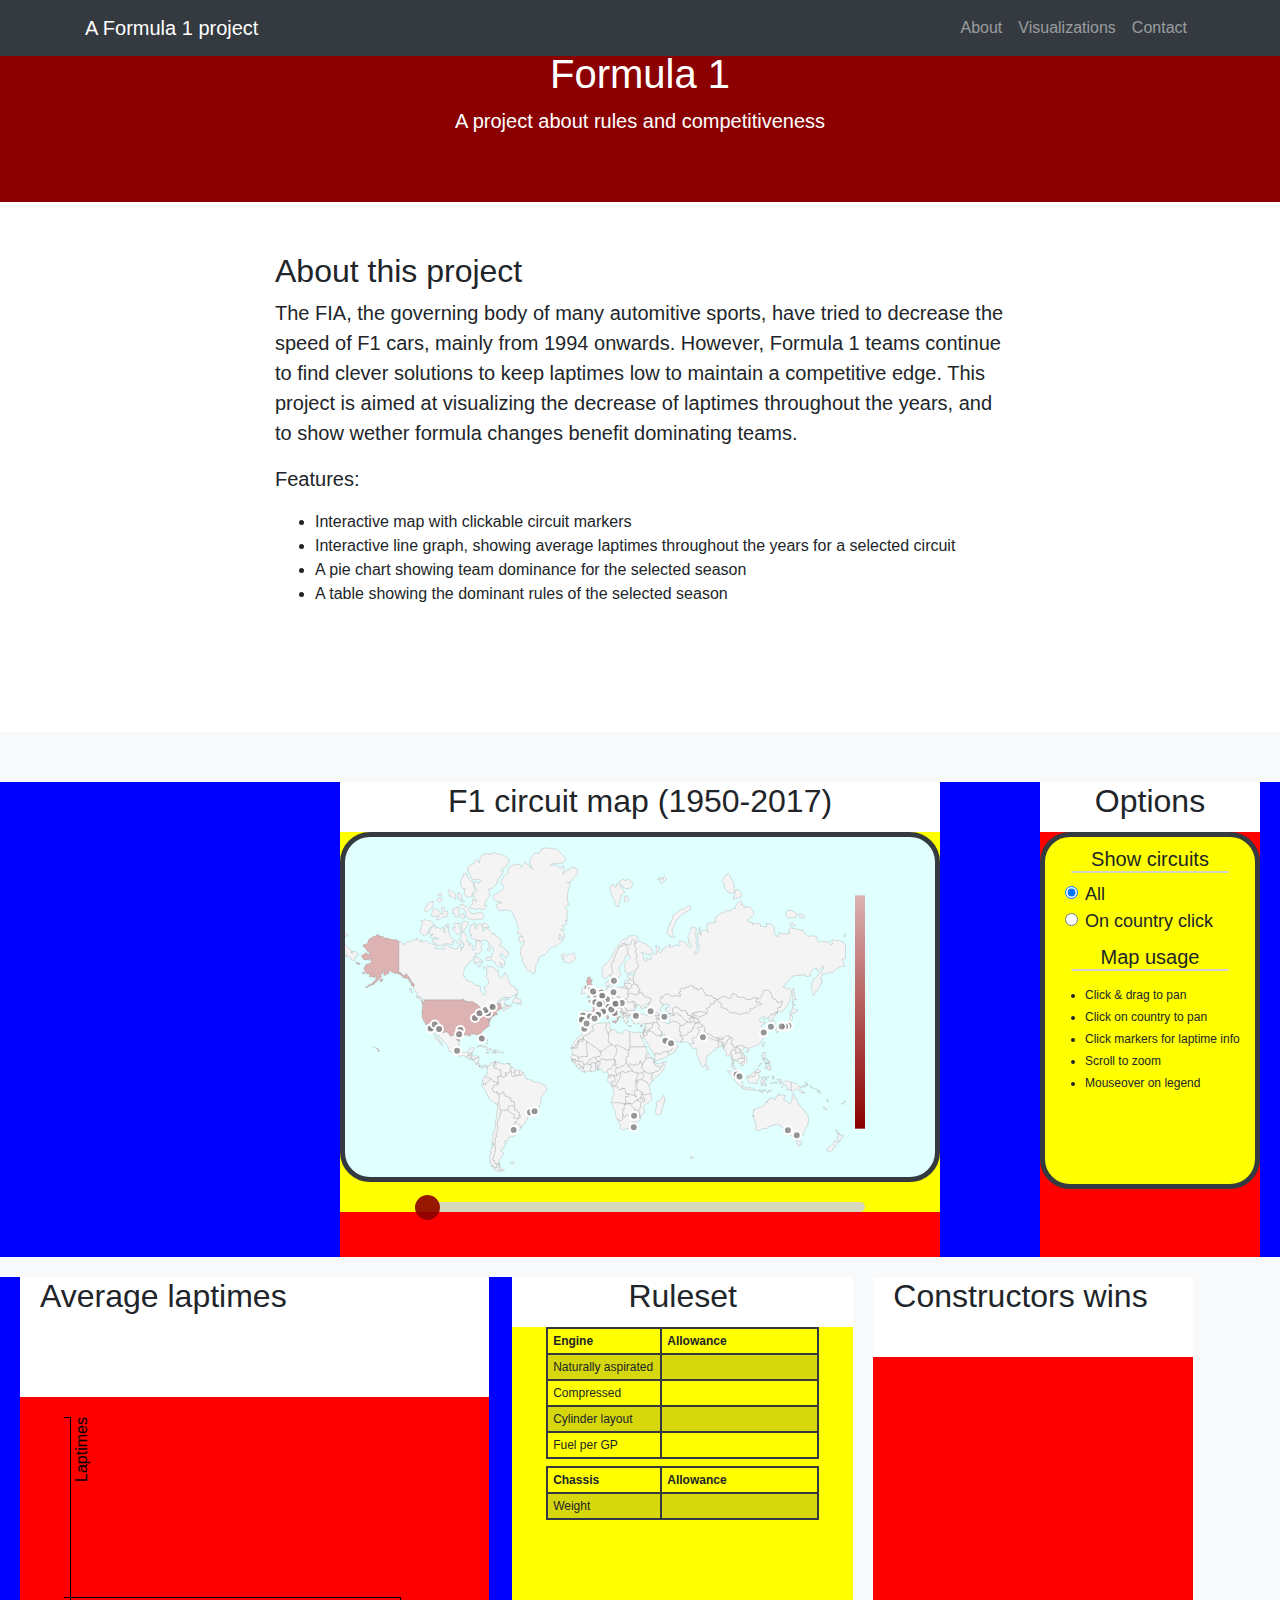
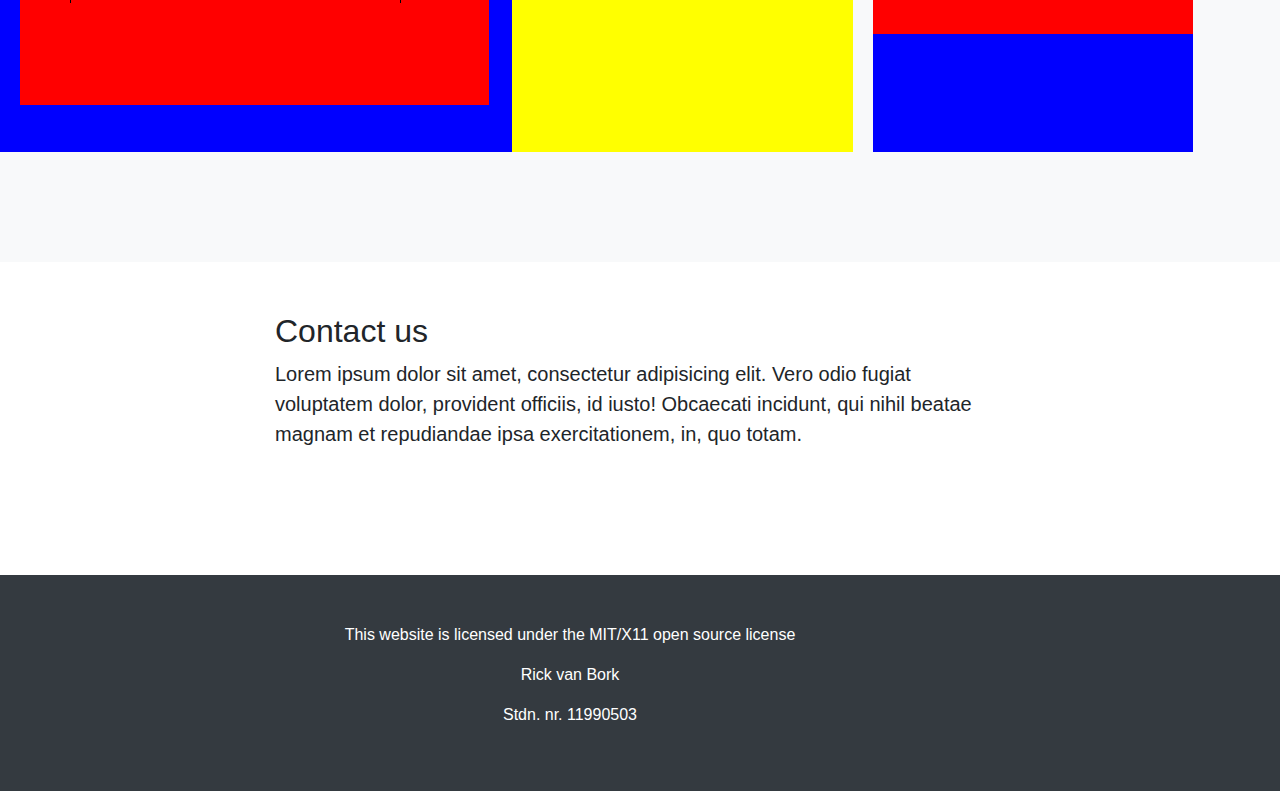
==== commit 7e5de172: "minor code changes and report and readme changes" ====
--- a/main/project.html
+++ b/main/project.html
@@ -1,204 +1,212 @@
+<!-- 
+Author: Rick van Bork
+Std. nr.: 11990503
+
+Course: Programming Project
+
+The following html script sets the general layout of the site and loads in any
+libraries used by F1.js.
+ -->
+
 <!DOCTYPE>
 
 <html lang='eng'>
-	<head>
-		<meta name = 'Author: Rick van Bork' Content = 'project html'>
-
-		<!-- Required meta tags for Bootstrap -->
-		<meta charset="utf-8">
-		<meta name="viewport" content="width=device-width, initial-scale=1, shrink-to-fit=no">
-
-		<title>F1 Project Rick van Bork</title>
-
-		<!-- Bootstrap core CSS -->
-		<link rel='stylesheet' type = 'text/css' href='bootstrap.min.css'>
-
-		<!-- Custom styles for bootstrap template -->
-		<link rel='stylesheet' type = 'text/css' href='scrolling-nav.css'>
-
-		<!-- project CSS -->
-		<link rel = 'stylesheet' type = 'text/css' href = 'project.css'/>
-
-		<!-- load in libraries -->
-		<script src='../libs/d3 3.5.17/d3.min.js'></script>
-		<script src='../libs/topojson 3.0.2/topojson.min.js'></script>
-		<script src='../libs/datamaps 0.5.0/datamaps.world.min.js'></script>
-		<script src='../libs/d3-queue/d3-queue.v3.min.js'></script>
-		<script src='../libs/d3-interpolate-path/d3-interpolate-path.js' type='text/javascript'></script>
-		<script src='../libs/d3-tip/d3-tip.v0.8.0.js' type ='text/javascript'></script>
-
-		<!-- project script -->
-		<script src = 'F1.js' type='text/javascript'></script>
-
-	</head>
-
-	<body>
-
-		<!-- Navigation -->
-		<nav class="navbar navbar-expand-lg navbar-dark bg-dark fixed-top" id="mainNav">
-		  <div class="container">
+<head>
+	<meta name = 'Author: Rick van Bork' Content = 'project.html'>
+
+	<!-- Required meta tags for Bootstrap -->
+	<meta charset="utf-8">
+	<meta name="viewport" content="width=device-width, initial-scale=1, shrink-to-fit=no">
+
+	<title>F1 Project Rick van Bork</title>
+
+	<!-- Bootstrap core CSS -->
+	<link rel='stylesheet' type = 'text/css' href='../css/bootstrap.min.css'>
+
+	<!-- Custom styles for bootstrap template -->
+	<link rel='stylesheet' type = 'text/css' href='../css/scrolling-nav.css'>
+
+	<!-- project CSS -->
+	<link rel = 'stylesheet' type = 'text/css' href = '../css/project.css'/>
+
+	<!-- load in other libraries -->
+	<script src='../libs/d3 3.5.17/d3.min.js'></script>
+	<script src='../libs/topojson 3.0.2/topojson.min.js'></script>
+	<script src='../libs/datamaps 0.5.0/datamaps.world.min.js'></script>
+	<script src='../libs/d3-queue/d3-queue.v3.min.js'></script>
+	<script src='../libs/d3-interpolate-path/d3-interpolate-path.js' type='text/javascript'></script>
+	<script src='../libs/d3-tip/d3-tip.v0.8.0.js' type ='text/javascript'></script>
+
+	<!-- project script -->
+	<script src = 'F1.js' type='text/javascript'></script>
+
+</head>
+
+<body>
+
+	<!-- Navigation -->
+	<nav class="navbar navbar-expand-lg navbar-dark bg-dark fixed-top" id="mainNav">
+		<div class="container">
 			<a class="navbar-brand js-scroll-trigger" href="#page-top">A Formula 1 project</a>
 			<button class="navbar-toggler" type="button" data-toggle="collapse" data-target="#navbarResponsive" aria-controls="navbarResponsive" aria-expanded="false" aria-label="Toggle navigation">
-			  <span class="navbar-toggler-icon"></span>
+				<span class="navbar-toggler-icon"></span>
 			</button>
 			<div class="collapse navbar-collapse" id="navbarResponsive">
-			  <ul class="navbar-nav ml-auto">
-				<li class="nav-item">
-				  <a class="nav-link js-scroll-trigger" href="#about">About</a>
-				</li>
-				<li class="nav-item">
-				  <a class="nav-link js-scroll-trigger" href="#services">Visualizations</a>
-				</li>
-				<li class="nav-item">
-				  <a class="nav-link js-scroll-trigger" href="#contact">Contact</a>
-				</li>
-			  </ul>
-			</div>
-		  </div>
-		</nav>
-
-		<header class="bg-primary text-white">
-		  <div class="container text-center">
+				<ul class="navbar-nav ml-auto">
+					<li class="nav-item">
+						<a class="nav-link js-scroll-trigger" href="#about">About</a>
+					</li>
+					<li class="nav-item">
+						<a class="nav-link js-scroll-trigger" href="#services">Visualizations</a>
+					</li>
+					<li class="nav-item">
+						<a class="nav-link js-scroll-trigger" href="#contact">Contact</a>
+					</li>
+				</ul>
+			</div>
+		</div>
+	</nav>
+
+	<header class="bg-primary text-white">
+		<div class="container text-center">
 			<h1>Formula 1</h1>
 			<p class="lead">A project about rules and competitiveness</p>
-		  </div>
-		</header>
-
-		<section id="about">
-		  <div class="container">
+		</div>
+	</header>
+
+	<section id="about">
+		<div class="container">
 			<div class="row">
-			  <div class="col-lg-8 mx-auto">
-				<h2>About this project</h2>
-				<p class="lead">The FIA, the governing body of many automitive sports, have tried to decrease the speed of F1 cars, mainly from 1994 onwards. However, Formula 1 teams continue to find clever solutions to keep laptimes low to maintain a competitive edge. This project is aimed at visualizing the decrease of laptimes throughout the years, and to show wether formula changes benefit dominating teams.</p>
-
-				<p class="lead">Features:</p>
-				<ul>
-				  <li>Interactive map with clickable circuit markers</li>
-				  <li>Interactive line graph, showing average laptimes throughout the years for a selected circuit</li>
-				  <li>A pie chart showing team dominance for the selected season</li>
-				  <li>A table showing the dominant rules of the selected season</li>
-				</ul>
-			  </div>
-			</div>
-		  </div>
-		</section>
-
-		<section id="services" class="bg-light">
-		  <div class="container-fluid">
+				<div class="col-lg-8 mx-auto">
+					<h2>About this project</h2>
+					<p class="lead">The FIA, the governing body of many automitive sports, have tried to decrease the speed of F1 cars, mainly from 1994 onwards. However, Formula 1 teams continue to find clever solutions to keep laptimes low to maintain a competitive edge. This project is aimed at visualizing the decrease of laptimes throughout the years, and to show wether formula changes benefit dominating teams.</p>
+
+					<p class="lead">Features:</p>
+					<ul>
+						<li>Interactive map with clickable circuit markers</li>
+						<li>Interactive line graph, showing average laptimes throughout the years for a selected circuit</li>
+						<li>A pie chart showing team dominance for the selected season</li>
+						<li>A table showing the dominant rules of the selected season</li>
+					</ul>
+				</div>
+			</div>
+		</div>
+	</section>
+
+	<section id="services" class="bg-light">
+		<div class="container-fluid">
 			<div id='row0' class="row">
 
-			  <div id='mapcolumn' class="vis col-md-12">
-			  	<div class='map options'>
-			  	  <div class='options title'>
-			  	  	<h2>Options</h2>
-			  	  </div>
-			  	  <div class='options edge'>
-			  	  	<h5>Show circuits</h5>
-					<div class="lead form-check">
-					  <label class="form-check-label">
-						<input class="form-check-input" type="radio" name="exampleRadios" id="radio0" value="option0" checked>All
-					  </label>
-					</div>
-					<div class="lead form-check">
-					  <label class="form-check-label">
-					  <input class="form-check-input" type="radio" name="exampleRadios" id="radio1" value="option1">On country click
-					  </label>
-					</div>
-					<h5>Map usage</h5>
-					<ul class='infolist'>
-					  <li>Click &amp; drag to pan</li>
-					  <li>Click on country to pan</li>
-					  <li>Click markers for laptime info</li>
-					  <li>Scroll to zoom</li>
-					  <li>Mouseover on legend</li>
-					</ul>
-			  	  </div>
-			  	</div>
-			  	<div class='map functions'>
-			  	  <div class='map title'>
-			  	  	<h2>F1 circuit map (1950-2017)</h2>
-			  	  </div>
-			  	  <div id='map-slide-container'>
-			  	    <div id='container' class='map edge' style='width: 600px; height: 350px;'></div>
-			  	    <div class="slidecontainer">
-					  <input type="range" min="1950" max="2017" value="1950" class="slider" id="myRange"></input>
-					</div>
-			  	  </div>
-			  	</div>
-			  </div>
+				<div id='mapcolumn' class="vis col-md-12">
+					<div class='map options'>
+						<div class='options title'>
+							<h2>Options</h2>
+						</div>
+						<div class='options edge'>
+							<h5>Show circuits</h5>
+							<div class="lead form-check">
+								<label class="form-check-label">
+									<input class="form-check-input" type="radio" name="exampleRadios" id="radio0" value="option0" checked>All
+								</label>
+							</div>
+							<div class="lead form-check">
+								<label class="form-check-label">
+									<input class="form-check-input" type="radio" name="exampleRadios" id="radio1" value="option1">On country click
+								</label>
+							</div>
+							<h5>Map usage</h5>
+							<ul class='infolist'>
+								<li>Click &amp; drag to pan</li>
+								<li>Click on country to pan</li>
+								<li>Click markers for laptime info</li>
+								<li>Scroll to zoom</li>
+								<li>Mouseover on legend</li>
+							</ul>
+						</div>
+					</div>
+					<div class='map functions'>
+						<div class='map title'>
+							<h2>F1 circuit map (1950-2017)</h2>
+						</div>
+						<div id='map-slide-container'>
+							<div id='container' class='map edge' style='width: 600px; height: 350px;'></div>
+							<div class="slidecontainer">
+								<input type="range" min="1950" max="2017" value="1950" class="slider" id="myRange"></input>
+							</div>
+						</div>
+					</div>
+				</div>
 			</div>
 			<div id='row1' class="row">
-			  <div class="vis col-md-8">
-			  	<div id='graph-container'>
-			  		<div class='graph title'>
-			  		  <h2>Average laptimes</h2>
-			  		  <p class='circuit'></p>
-			  		</div>
-			  		<svg id='lineGraph' width='400' height='250'></svg>
-			  		<div class='info tables'>
-			  		  <table class='engine'>
-						  <tr>
-						  	<th>Engine</th>
-						    <th>Allowance</th>
-						  </tr>
-						  <tr>
-						    <td>Naturally aspirated</td>
-						    <td class='nas'></td>
-						  </tr>
-						  <tr>
-						    <td>Compressed</td>
-						    <td class='coms'></td>
-						  </tr>
-						  <tr>
-						    <td>Cylinder layout</td>
-						    <td class='cyl'></td>
-						  </tr>
-						  <tr>
-						    <td>Fuel per GP</td>
-						    <td class='fuel'></td>
-						  </tr>
-					  </table>
-					  <table class='chassis'>
-						  <tr>
-						  	<th>Chassis</th>
-						    <th>Allowance</th>
-						  </tr>
-						  <tr>
-						    <td>Weight</td>
-						    <td class='weight'></td>
-						  </tr>
-					  </table>
-					  <table class='teamInnovations'>
-						  <tr>
-						  	<th>Latest innovations <span class='season'></span></th>
-						  </tr>
-						  <tr>
-							<td class='innovations'></td>
-						  </tr>
-					  </table>
-			  		</div>
-			  	</div>
-			  </div>
-			  <div class="vis col-md-3">
-			  	<div class='pie contructors'>
-			  		<div class='pie title'>
-			  		  <h2>Constructors wins</h2>
-			  		  <p class='season0'></p>
-			  		</div>
-			  		<svg id='pieChart' width='250' height='250'></svg>
-			  	</div>
-			  </div>
-		    </div>
+				<div class="vis col-md-8">
+					<div id='graph-container'>
+						<div class='graph title'>
+							<h2>Average laptimes</h2>
+							<p class='circuit'></p>
+							<p class='time'></p>
+						</div>
+						<svg id='lineGraph' width='400' height='250'></svg>
+					</div>
+					<div id='ruletable-container'>
+						<div class='table title'>
+							<h2>Ruleset</h2>
+						</div>
+						<div class='info tables'>
+							<table class='engine'>
+								<tr>
+									<th>Engine</th>
+									<th>Allowance</th>
+								</tr>
+								<tr>
+									<td>Naturally aspirated</td>
+									<td class='nas'></td>
+								</tr>
+								<tr>
+									<td>Compressed</td>
+									<td class='coms'></td>
+								</tr>
+								<tr>
+									<td>Cylinder layout</td>
+									<td class='cyl'></td>
+								</tr>
+								<tr>
+									<td>Fuel per GP</td>
+									<td class='fuel'></td>
+								</tr>
+							</table>
+							<table class='chassis'>
+								<tr>
+									<th>Chassis</th>
+									<th>Allowance</th>
+								</tr>
+								<tr>
+									<td>Weight</td>
+									<td class='weight'></td>
+								</tr>
+							</table>
+						</div>
+					</div>
+				</div>
+				<div class="vis col-md-3">
+					<div class='pie contructors'>
+						<div class='pie title'>
+							<h2>Constructors wins</h2>
+							<p class='season0'></p>
+						</div>
+						<svg id='pieChart' width='250' height='250'></svg>
+					</div>
+				</div>
+			</div>
 		</section>
 		<section id="contact">
-		  <div class="container">
-			<div class="row">
-			  <div class="col-lg-8 mx-auto">
-				<h2>Contact us</h2>
-				<p class="lead">Lorem ipsum dolor sit amet, consectetur adipisicing elit. Vero odio fugiat voluptatem dolor, provident officiis, id iusto! Obcaecati incidunt, qui nihil beatae magnam et repudiandae ipsa exercitationem, in, quo totam.</p>
-			  </div>
-			</div>
-		  </div>
+			<div class="container">
+				<div class="row">
+					<div class="col-lg-8 mx-auto">
+						<h2>Contact us</h2>
+						<p class="lead">Lorem ipsum dolor sit amet, consectetur adipisicing elit. Vero odio fugiat voluptatem dolor, provident officiis, id iusto! Obcaecati incidunt, qui nihil beatae magnam et repudiandae ipsa exercitationem, in, quo totam.</p>
+					</div>
+				</div>
+			</div>
 		</section>
 
 		<!-- Footer -->
@@ -206,22 +214,22 @@
 			<div class="container m-0 text-center text-white">
 
 				<!-- TODO: LICENCE HERE -->
-				<p>Licence TODO</p>
+				<p>This website is licensed under the MIT/X11 open source license</p>
 				<p>Rick van Bork</p>
 				<p>Stdn. nr. 11990503</p>
-		</div>
-			</div>
-		</footer>
-
-		<!-- load in jquery first then bootstrap -->
-		<script src="../libs/jquery/jquery.min.js"></script>
-		<script src="../libs/bootstrap/bootstrap.bundle.min.js"></script>
-
-		<!-- Plugin JavaScript for scrolling-nav -->
-		<script src='../libs/jquery-easing/jquery.easing.min.js'></script>
-
-		<!-- JS for scrolling seperated from vis scripts -->
-		<script src='scrolling-nav.js'></script>
-
-	</body>
+			</div>
+		</div>
+	</footer>
+
+	<!-- load in jquery first then bootstrap -->
+	<script src="../libs/jquery/jquery.min.js"></script>
+	<script src="../libs/bootstrap/bootstrap.bundle.min.js"></script>
+
+	<!-- Plugin JavaScript for scrolling-nav -->
+	<script src='../libs/jquery-easing/jquery.easing.min.js'></script>
+
+	<!-- JS for scrolling seperated from vis scripts -->
+	<script src='scrolling-nav.js'></script>
+
+</body>
 </html>--- a/css/scrolling-nav.css
+++ b/css/scrolling-nav.css
@@ -0,0 +1,21 @@
+/*!
+ * Start Bootstrap - Scrolling Nav (https://startbootstrap.com/template-overviews/scrolling-nav)
+ * Copyright 2013-2017 Start Bootstrap
+ * Licensed under MIT (https://github.com/BlackrockDigital/startbootstrap-scrolling-nav/blob/master/LICENSE)
+*/
+
+header {
+  padding: 154px 0 100px;
+}
+
+/*padding of title div*/
+@media (min-width: 992px) {
+  header {
+    padding: 50px 0 50px;
+  }
+}
+
+/*padding to menu bar after scrolling via menu bar*/
+section {
+  padding: 50px 0 110px;
+}
--- a/css/project.css
+++ b/css/project.css
@@ -0,0 +1,359 @@
+/*
+Author: Rick van Bork
+Std. nr.: 11990503
+
+Course: Programming Project
+
+The following script sets the styling of the visualizations for an F1 oriented
+website.
+*/
+
+.about {
+  padding-bottom: 100px;
+}
+
+/*datamaps overwrites fillKey after slider update*/
+.datamaps-bubble {
+	fill: grey !important;
+  cursor: pointer; /* Cursor on hover */
+}
+
+.axis path {
+	stroke: black;
+	stroke-width: 1;
+	shape-rendering: crispEdges;
+	fill: none;
+}
+
+.line { 
+	stroke: grey;
+	stroke-width: 2;
+	fill: none;
+}
+
+.lineCircle {
+	fill: white;
+	stroke: grey;
+	stroke-width: 3px;
+}
+
+.overlay {
+	fill: none;
+	stroke: none;
+	pointer-events: all;
+}
+
+.focusLine {
+	fill: none;
+	stroke: black;
+	stroke-width: 0.5px;
+}
+
+.focusCircle {
+	fill: black;
+}
+
+/* Overwrite bootstrap*/
+.bg-primary {
+  background-color: #8b0000 !important;
+}
+
+/* The slider itself */
+.slider {
+  -webkit-appearance: none;  /* Override default CSS styles */
+  appearance: none;
+  width: 500px; /* Full-width */
+  height: 10px; /* Specified height */
+  border-radius: 5px;
+  background: #d3d3d3; /* Grey background */
+  outline: none; /* Remove outline */
+  -webkit-transition: .2s; /* 0.2 seconds transition on hover */
+  transition: opacity .2s;
+  opacity: 0.9;
+}
+
+/* Mouse-over effects */
+.slider:hover {
+  opacity: 1; /* Fully shown on mouse-over */
+}
+
+/* The slider handle (use -webkit- (Chrome, Opera, Safari, Edge) and -moz- (Firefox) to override default look) */ 
+.slider::-webkit-slider-thumb {
+  -webkit-appearance: none; /* Override default look */
+  appearance: none;
+  width: 25px; /* Set a specific slider handle width */
+  height: 25px; /* Slider handle height */
+  border-radius: 100%;
+  background: #8b0000;
+  cursor: pointer;
+}
+
+.tip {
+  line-height: 1;
+  width: 56px;
+  margin-left: 38px;
+  margin-top: 1px;
+  font-size: 8px;
+  font-weight: bold;
+  padding: 8px;
+  background: rgba(0, 0, 0, 0.8);
+  color: #FFFFFF;
+  border-radius: 10px;
+  pointer-events: none;
+}
+
+.piechart.tip {
+    width: 130px;
+    font-size: 12px;
+}
+
+/*creates a small triangle pointing to the left*/
+.bar.tip::after {
+  content: " "; 
+  display: block; 
+  width: 0; 
+  height: 0;
+
+  /*Triangle of 5 x 7 pixels*/
+  border-top: 5px solid transparent;
+  border-bottom: 5px solid transparent;
+
+  /*color the same as background of .d3-tip*/
+  border-right: 7px solid rgba(0, 0, 0, 0.8);
+
+  position: absolute;
+  top: 50%;
+  margin-top: -5px;
+  margin-right: -2px;  
+  right: 100%;
+  z-index: 2; 
+}
+
+.row .vis {
+  background-color: blue; /*TODO: REMOVE*/
+  height: 475px;
+  padding-right: 0;
+  padding-left: 0;
+}
+
+/*sets gutter between row*/
+#row0 {
+  margin-bottom: 20px;
+}
+
+/*sets gutter between columns*/
+.vis.col-md-8 {
+  position: relative;
+  margin-right: 20px;
+}
+
+/*set column containing map in the middle*/
+#mapcolumn {
+  width: 50%;
+  margin: 0 auto;
+}
+
+.map.functions {
+  margin: auto;
+  width: 600px;
+  height: 100%;
+  background-color: red; /*TODO: REMOVE*/
+}
+
+/*formatting for map title*/
+.title {
+  margin: 0 auto;
+  height: 50px;
+  text-align: center;
+  font-size: 25px;
+  background-color: white;
+}
+
+.title p {
+    font-size: 20px;
+    font-style: italic;
+}
+
+.slidecontainer {
+
+  /*push to bottom*/
+  position: absolute;
+  bottom: 0;
+
+  width: 75%;
+  height: 10px;
+
+  /*center absolute div*/
+  margin-left: auto;
+  margin-right: auto;
+  left: 0;
+  right: 0;
+}
+
+#myRange {
+  width: 100%;
+}
+
+/*container for both slider and map container*/
+#map-slide-container {
+  position: relative;
+  background-color: yellow; /*TODO: REMOVE*/
+  height: 80%;
+  bottom: 0px;
+}
+
+/*map position and border*/
+#container {
+  overflow: hidden;
+  background: lightcyan;
+  float: left;
+}
+
+/*sets all edges around edged divs*/
+.edge {
+  border-radius: 30px;
+  border: 5px solid #343a40;
+}
+
+/*sets general options width*/
+.options {
+  margin-right: 20px;
+  width: 220px;
+}
+
+/*container for map options*/
+.map.options {
+  position: relative;
+
+  /*TODO: same as #map-slide-title-container*/
+  height: 100%;
+  float: right;
+  background-color: red; /*TODO: REMOVE*/
+}
+
+/* TODO: options same as #container*/
+.options.edge {
+  height: 75%;
+  background: yellow; /*TODO: REMOVE*/
+}
+
+.form-check {
+  margin-left: 20px;
+  font-size: 18px;
+}
+
+h5 {
+  margin-top: 10px;
+  text-align: center;
+}
+
+/*line under header*/
+h5:after
+{
+  width: 75%;
+  margin: 0 auto;
+  content: ' ';
+  display: block;
+  border: 1px solid #d3d3d3;
+  border-radius: 4px;
+}
+
+.infolist {
+  margin-top: 15px;
+  font-size: 12px;
+}
+
+.infolist li {
+  margin-top: 4px;
+}
+
+#graph-container {
+  /*TODO: same as #map-slide-title-container*/
+  height: 90%;
+  width: 55%;
+  background-color: red; /*TODO: REMOVE*/
+  margin-left: 20px;
+}
+
+.graph.title, .pie.title {
+  text-align: left;
+  padding-left: 20px;
+}
+
+.pie.title {
+  height: 80px;
+}
+
+.graph.title {
+  height: 120px;
+}
+
+.graph.title p {
+  margin: 0;
+}
+
+.graph.title p:nth-child(3) {
+  font-size: 22px;
+  font-weight: bold;
+  font-style: normal;
+}
+
+/*info window for the reg changes*/
+#graph-container .info {
+  margin-top: 0.5%;
+  float: right;
+  height: 50%;
+  width: 50%;
+  background-color: yellow;
+}
+
+#ruletable-container {
+  position: absolute;
+  top: 0;
+  right: 0;
+  height: 100%;
+  width: 40%;
+  background-color: yellow;
+}
+
+/*set opacity and color to uneven table rows*/
+tr:nth-child(even) {
+    background: rgba(52, 58, 64, 0.2);
+}
+
+/*general table layout*/
+table {
+    margin: auto;
+    width: 80%;
+    font-family: arial, sans-serif;
+    font-size: 12px;
+    border-collapse: collapse;
+    margin-bottom: 2%;
+}
+
+td, th {
+    border: 2px solid #343a40;
+    text-align: left;
+    padding: 5px;
+}
+
+tr th:nth-child(2) {
+  width: 55%;
+}
+
+tr th:nth-child(1) {
+  width: 40%;
+}
+
+/*pie container div*/
+.pie.contructors {
+  width: 100%;
+  height: 75%;
+  background-color: red;
+}
+
+/*centers pie chart in the container div*/
+#pieChart {
+  display: block;
+  margin: auto;
+}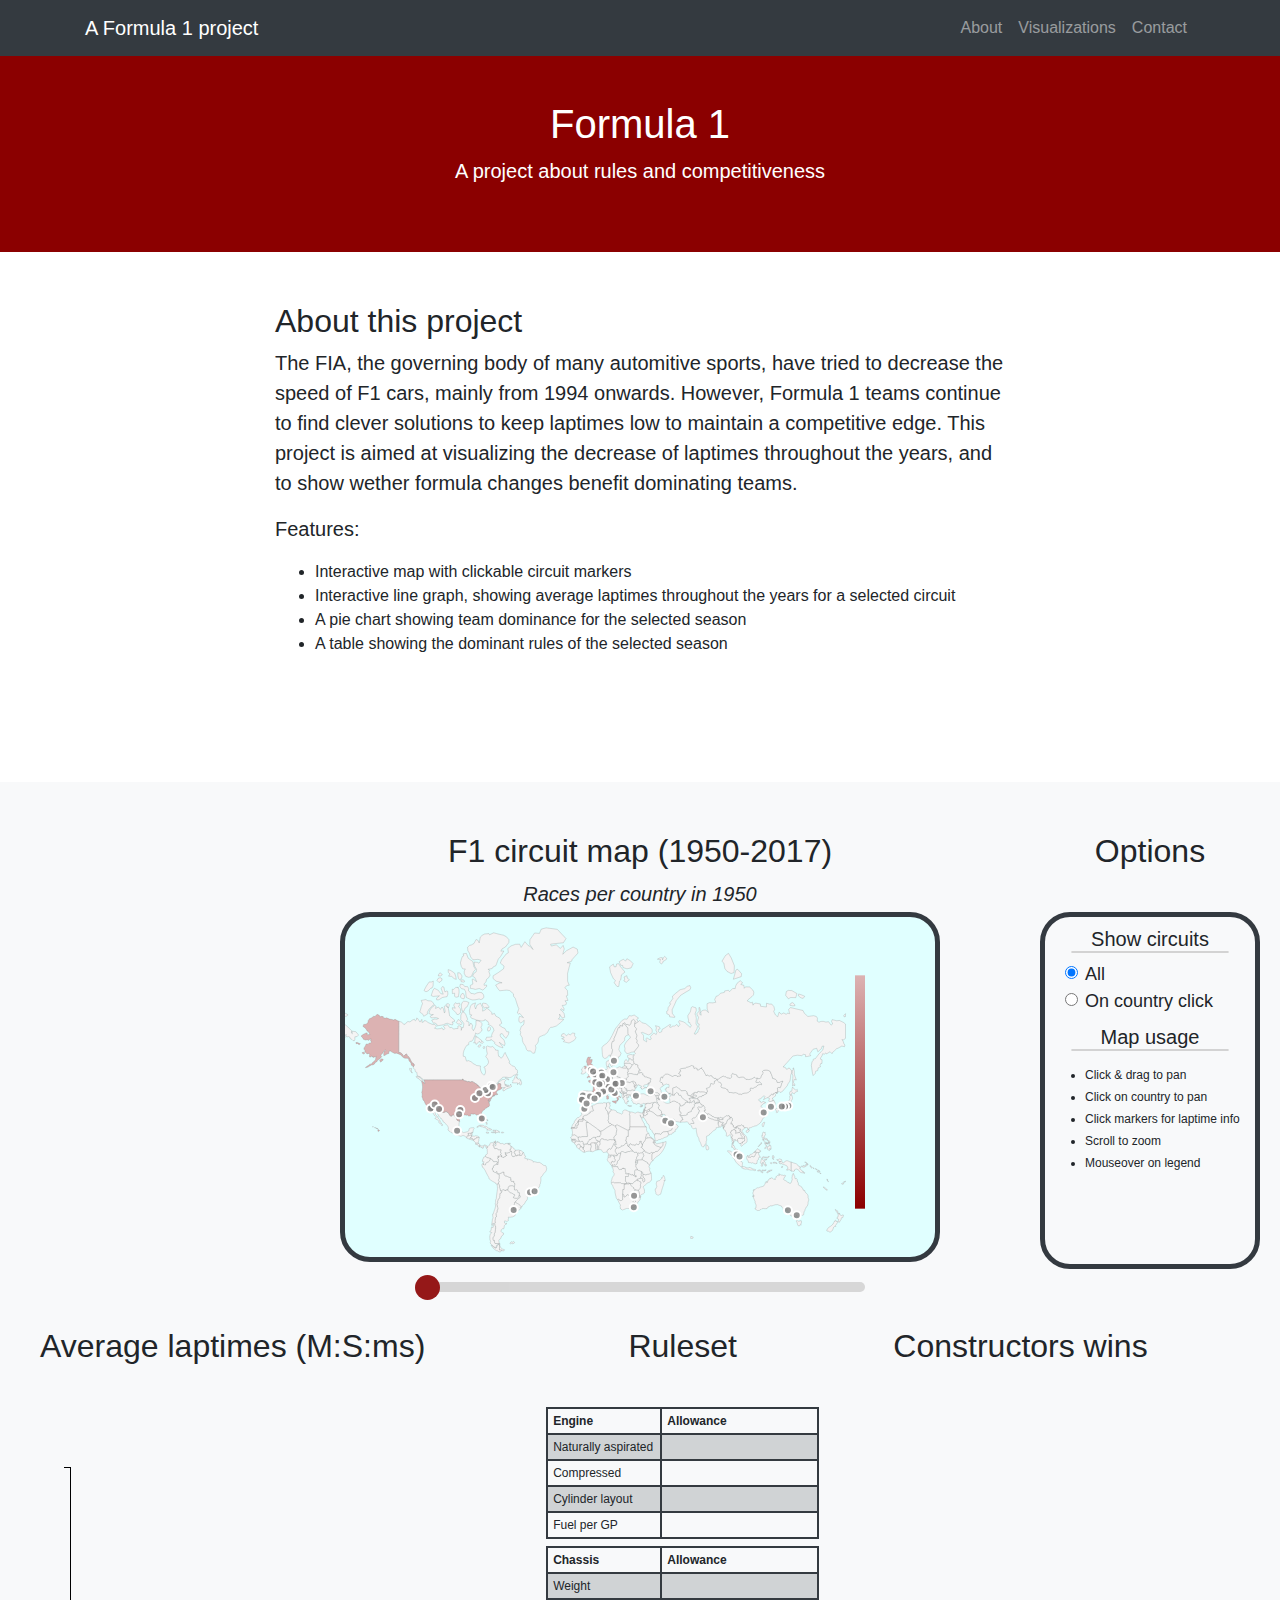
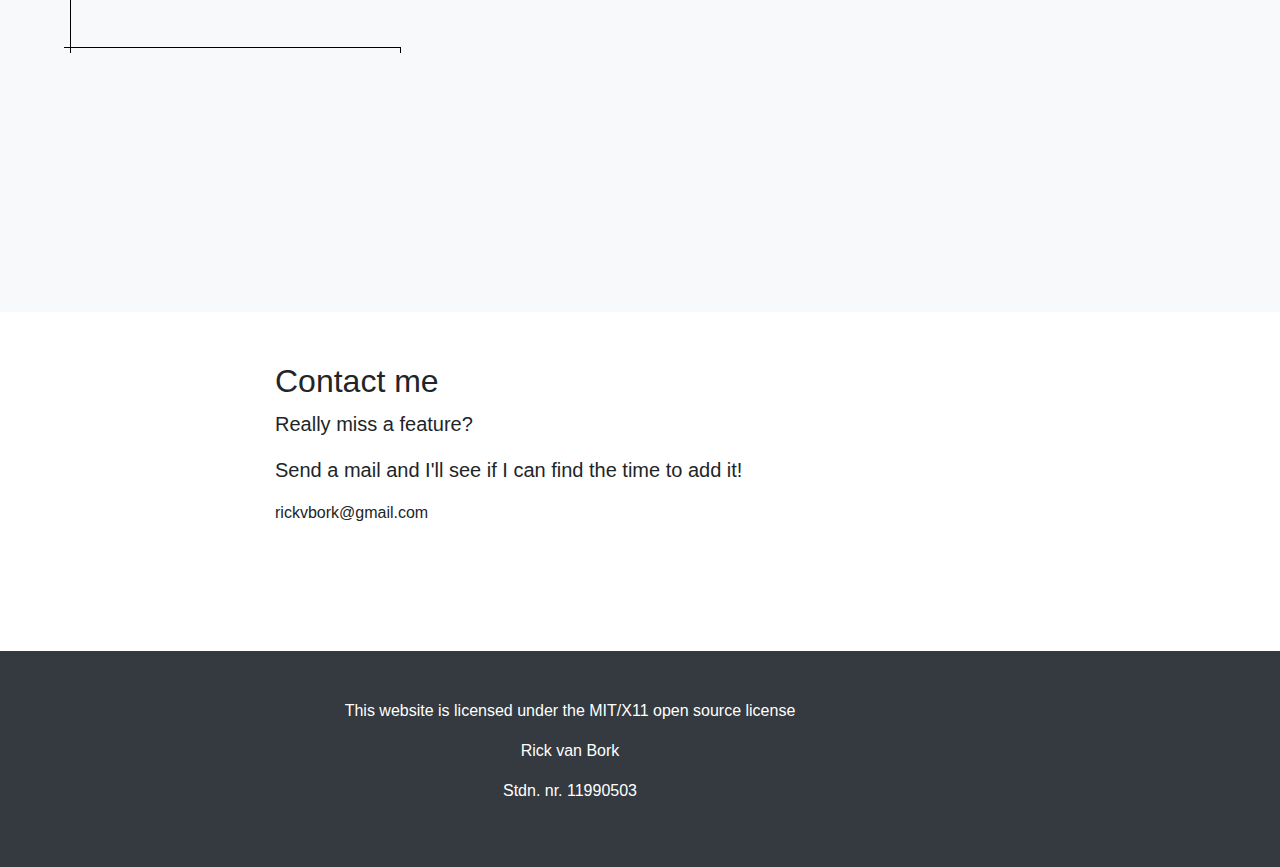
==== commit 16ce37a2: "jpegs added" ====
--- a/main/project.html
+++ b/main/project.html
@@ -127,6 +127,7 @@
 					<div class='map functions'>
 						<div class='map title'>
 							<h2>F1 circuit map (1950-2017)</h2>
+							<p class='season1'>Races per country in 1950</p>
 						</div>
 						<div id='map-slide-container'>
 							<div id='container' class='map edge' style='width: 600px; height: 350px;'></div>
@@ -141,7 +142,7 @@
 				<div class="vis col-md-8">
 					<div id='graph-container'>
 						<div class='graph title'>
-							<h2>Average laptimes</h2>
+							<h2>Average laptimes (M:S:ms)</h2>
 							<p class='circuit'></p>
 							<p class='time'></p>
 						</div>
@@ -202,8 +203,10 @@
 			<div class="container">
 				<div class="row">
 					<div class="col-lg-8 mx-auto">
-						<h2>Contact us</h2>
-						<p class="lead">Lorem ipsum dolor sit amet, consectetur adipisicing elit. Vero odio fugiat voluptatem dolor, provident officiis, id iusto! Obcaecati incidunt, qui nihil beatae magnam et repudiandae ipsa exercitationem, in, quo totam.</p>
+						<h2>Contact me</h2>
+						<p class="lead">Really miss a feature?</p>
+						<p class="lead">Send a mail and I'll see if I can find the time to add it!</p>
+						<p>rickvbork@gmail.com</p>
 					</div>
 				</div>
 			</div>
--- a/css/scrolling-nav.css
+++ b/css/scrolling-nav.css
@@ -11,7 +11,7 @@
 /*padding of title div*/
 @media (min-width: 992px) {
   header {
-    padding: 50px 0 50px;
+    padding: 100px 0 50px;
   }
 }
 
--- a/css/project.css
+++ b/css/project.css
@@ -25,15 +25,25 @@
 	fill: none;
 }
 
+#piechart path {
+  stroke-width: 3;
+  stroke: #343a40;
+  fill-opacity: 0.7
+}
+
+#piechart path:hover {
+  fill-opacity: 1;
+}
+
 .line { 
-	stroke: grey;
-	stroke-width: 2;
+	stroke: #343a40;
+	stroke-width: 1px;
 	fill: none;
 }
 
 .lineCircle {
 	fill: white;
-	stroke: grey;
+  stroke: #343a40;
 	stroke-width: 3px;
 }
 
@@ -60,7 +70,7 @@
 
 /* The slider itself */
 .slider {
-  -webkit-appearance: none;  /* Override default CSS styles */
+  -webkit-appearance: none; /* Override default CSS styles */
   appearance: none;
   width: 500px; /* Full-width */
   height: 10px; /* Specified height */
@@ -124,13 +134,12 @@
   position: absolute;
   top: 50%;
   margin-top: -5px;
-  margin-right: -2px;  
+  margin-right: -2px; 
   right: 100%;
   z-index: 2; 
 }
 
 .row .vis {
-  background-color: blue; /*TODO: REMOVE*/
   height: 475px;
   padding-right: 0;
   padding-left: 0;
@@ -157,16 +166,14 @@
   margin: auto;
   width: 600px;
   height: 100%;
-  background-color: red; /*TODO: REMOVE*/
 }
 
 /*formatting for map title*/
 .title {
   margin: 0 auto;
-  height: 50px;
+  height: 80px;
   text-align: center;
   font-size: 25px;
-  background-color: white;
 }
 
 .title p {
@@ -197,7 +204,6 @@
 /*container for both slider and map container*/
 #map-slide-container {
   position: relative;
-  background-color: yellow; /*TODO: REMOVE*/
   height: 80%;
   bottom: 0px;
 }
@@ -224,17 +230,12 @@
 /*container for map options*/
 .map.options {
   position: relative;
-
-  /*TODO: same as #map-slide-title-container*/
   height: 100%;
   float: right;
-  background-color: red; /*TODO: REMOVE*/
-}
-
-/* TODO: options same as #container*/
+}
+
 .options.edge {
   height: 75%;
-  background: yellow; /*TODO: REMOVE*/
 }
 
 .form-check {
@@ -268,10 +269,8 @@
 }
 
 #graph-container {
-  /*TODO: same as #map-slide-title-container*/
   height: 90%;
   width: 55%;
-  background-color: red; /*TODO: REMOVE*/
   margin-left: 20px;
 }
 
@@ -313,7 +312,6 @@
   right: 0;
   height: 100%;
   width: 40%;
-  background-color: yellow;
 }
 
 /*set opacity and color to uneven table rows*/
@@ -349,7 +347,6 @@
 .pie.contructors {
   width: 100%;
   height: 75%;
-  background-color: red;
 }
 
 /*centers pie chart in the container div*/
